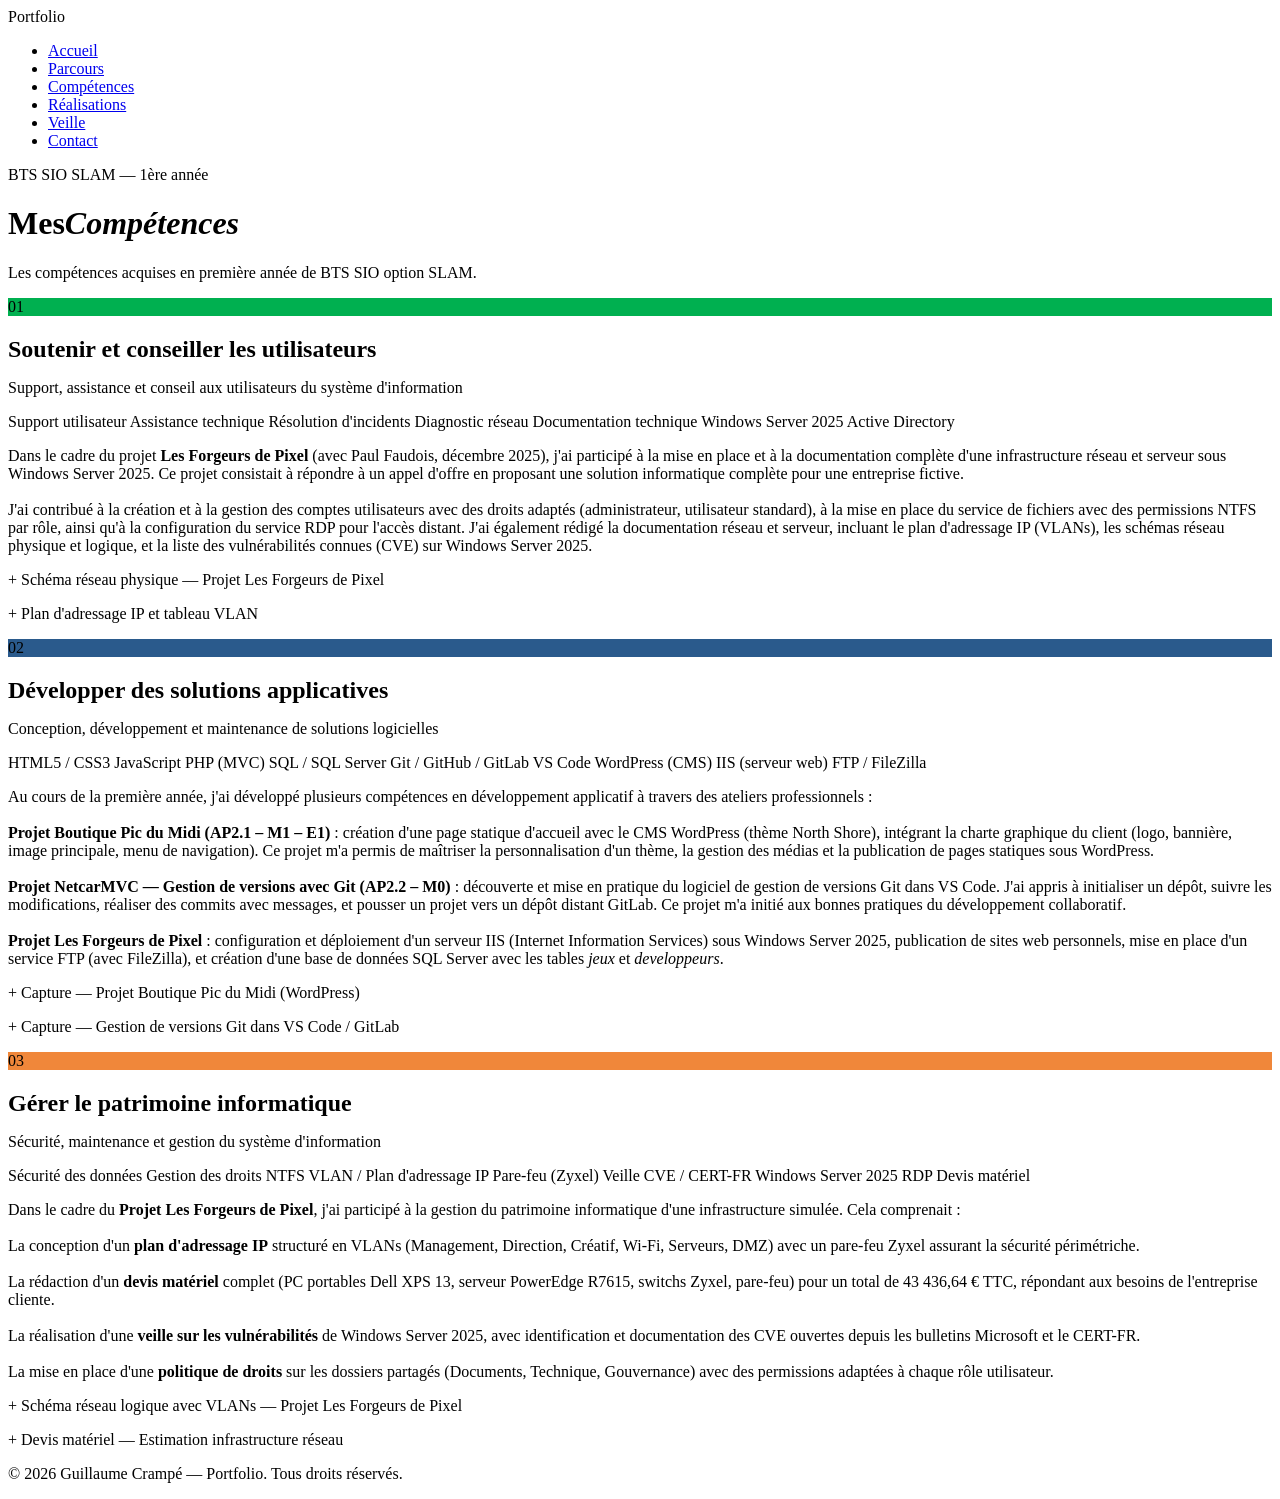
==== pages/competences.html @ c6c4ae94 "Add files via upload" ====
<!DOCTYPE html>
<html lang="fr">
<head>
    <meta charset="UTF-8">
    <meta name="viewport" content="width=device-width, initial-scale=1.0">
    <title>Compétences — Guillaume Crampé</title>
    <link rel="preconnect" href="https://fonts.googleapis.com">
    <link rel="preconnect" href="https://fonts.gstatic.com" crossorigin>
    <link href="https://fonts.googleapis.com/css2?family=Playfair+Display:ital,wght@0,700;1,700&family=Outfit:wght@400;500;600;800&display=swap" rel="stylesheet">
    <link rel="stylesheet" href="../css/style.css">
</head>
<body>

    <nav class="navbar">
        <div class="nav-container">
            <div class="logo"><a href="../index.html" style="color:inherit;text-decoration:none;">Portfolio</a></div>
            <ul class="nav-menu">
                <li><a href="../index.html" class="nav-link">Accueil</a></li>
                <li><a href="parcours.html" class="nav-link">Parcours</a></li>
                <li><a href="competences.html" class="nav-link active">Compétences</a></li>
                <li><a href="realisations.html" class="nav-link">Réalisations</a></li>
                <li><a href="veille.html" class="nav-link">Veille</a></li>
                <li><a href="contact.html" class="nav-link">Contact</a></li>
            </ul>
            <div class="hamburger">
                <span></span><span></span><span></span>
            </div>
        </div>
    </nav>

    <header class="hero">
        <div class="hero-content">
            <div class="hero-badge"><span class="badge-dot"></span>BTS SIO SLAM — 1ère année</div>
            <h1 class="hero-title">Mes<em>Compétences</em></h1>
            <p class="hero-subtitle">Les compétences acquises en première année de BTS SIO option SLAM.</p>
        </div>
    </header>

    <main>

        <!-- BLOC 1 -->
        <section class="page-section">
            <div class="container">
                <div class="bloc-header">
                    <div class="bloc-number" style="background:#00b050;">01</div>
                    <div>
                        <h2 class="section-title" style="margin-bottom:4px;">Soutenir et conseiller les utilisateurs</h2>
                        <p class="bloc-sub">Support, assistance et conseil aux utilisateurs du système d'information</p>
                    </div>
                </div>

                <div class="skills-tags">
                    <span class="skill-tag">Support utilisateur</span>
                    <span class="skill-tag">Assistance technique</span>
                    <span class="skill-tag">Résolution d'incidents</span>
                    <span class="skill-tag">Diagnostic réseau</span>
                    <span class="skill-tag">Documentation technique</span>
                    <span class="skill-tag">Windows Server 2025</span>
                    <span class="skill-tag">Active Directory</span>
                </div>

                <div class="competence-detail">
                    <p>
                        Dans le cadre du projet <strong>Les Forgeurs de Pixel</strong> (avec Paul Faudois, décembre 2025), j'ai participé à la mise en place et à la documentation complète d'une infrastructure réseau et serveur sous Windows Server 2025. Ce projet consistait à répondre à un appel d'offre en proposant une solution informatique complète pour une entreprise fictive.
                        <br><br>
                        J'ai contribué à la création et à la gestion des comptes utilisateurs avec des droits adaptés (administrateur, utilisateur standard), à la mise en place du service de fichiers avec des permissions NTFS par rôle, ainsi qu'à la configuration du service RDP pour l'accès distant. J'ai également rédigé la documentation réseau et serveur, incluant le plan d'adressage IP (VLANs), les schémas réseau physique et logique, et la liste des vulnérabilités connues (CVE) sur Windows Server 2025.
                    </p>
                </div>

                <div class="img-placeholder">
                    <p>+ Schéma réseau physique — Projet Les Forgeurs de Pixel</p>
                </div>
                <div class="img-placeholder">
                    <p>+ Plan d'adressage IP et tableau VLAN</p>
                </div>
            </div>
        </section>

        <!-- BLOC 2 -->
        <section class="page-section bg-light">
            <div class="container">
                <div class="bloc-header">
                    <div class="bloc-number" style="background:#2a5a8c;">02</div>
                    <div>
                        <h2 class="section-title" style="margin-bottom:4px;">Développer des solutions applicatives</h2>
                        <p class="bloc-sub">Conception, développement et maintenance de solutions logicielles</p>
                    </div>
                </div>

                <div class="skills-tags">
                    <span class="skill-tag">HTML5 / CSS3</span>
                    <span class="skill-tag">JavaScript</span>
                    <span class="skill-tag">PHP (MVC)</span>
                    <span class="skill-tag">SQL / SQL Server</span>
                    <span class="skill-tag">Git / GitHub / GitLab</span>
                    <span class="skill-tag">VS Code</span>
                    <span class="skill-tag">WordPress (CMS)</span>
                    <span class="skill-tag">IIS (serveur web)</span>
                    <span class="skill-tag">FTP / FileZilla</span>
                </div>

                <div class="competence-detail">
                    <p>
                        Au cours de la première année, j'ai développé plusieurs compétences en développement applicatif à travers des ateliers professionnels :
                        <br><br>
                        <strong>Projet Boutique Pic du Midi (AP2.1 – M1 – E1)</strong> : création d'une page statique d'accueil avec le CMS WordPress (thème North Shore), intégrant la charte graphique du client (logo, bannière, image principale, menu de navigation). Ce projet m'a permis de maîtriser la personnalisation d'un thème, la gestion des médias et la publication de pages statiques sous WordPress.
                        <br><br>
                        <strong>Projet NetcarMVC — Gestion de versions avec Git (AP2.2 – M0)</strong> : découverte et mise en pratique du logiciel de gestion de versions Git dans VS Code. J'ai appris à initialiser un dépôt, suivre les modifications, réaliser des commits avec messages, et pousser un projet vers un dépôt distant GitLab. Ce projet m'a initié aux bonnes pratiques du développement collaboratif.
                        <br><br>
                        <strong>Projet Les Forgeurs de Pixel</strong> : configuration et déploiement d'un serveur IIS (Internet Information Services) sous Windows Server 2025, publication de sites web personnels, mise en place d'un service FTP (avec FileZilla), et création d'une base de données SQL Server avec les tables <em>jeux</em> et <em>developpeurs</em>.
                    </p>
                </div>

                <div class="img-placeholder">
                    <p>+ Capture — Projet Boutique Pic du Midi (WordPress)</p>
                </div>
                <div class="img-placeholder">
                    <p>+ Capture — Gestion de versions Git dans VS Code / GitLab</p>
                </div>
            </div>
        </section>

        <!-- BLOC 3 -->
        <section class="page-section bg-lighter">
            <div class="container">
                <div class="bloc-header">
                    <div class="bloc-number" style="background:#f0873a;">03</div>
                    <div>
                        <h2 class="section-title" style="margin-bottom:4px;">Gérer le patrimoine informatique</h2>
                        <p class="bloc-sub">Sécurité, maintenance et gestion du système d'information</p>
                    </div>
                </div>

                <div class="skills-tags">
                    <span class="skill-tag">Sécurité des données</span>
                    <span class="skill-tag">Gestion des droits NTFS</span>
                    <span class="skill-tag">VLAN / Plan d'adressage IP</span>
                    <span class="skill-tag">Pare-feu (Zyxel)</span>
                    <span class="skill-tag">Veille CVE / CERT-FR</span>
                    <span class="skill-tag">Windows Server 2025</span>
                    <span class="skill-tag">RDP</span>
                    <span class="skill-tag">Devis matériel</span>
                </div>

                <div class="competence-detail">
                    <p>
                        Dans le cadre du <strong>Projet Les Forgeurs de Pixel</strong>, j'ai participé à la gestion du patrimoine informatique d'une infrastructure simulée. Cela comprenait :
                        <br><br>
                        La conception d'un <strong>plan d'adressage IP</strong> structuré en VLANs (Management, Direction, Créatif, Wi-Fi, Serveurs, DMZ) avec un pare-feu Zyxel assurant la sécurité périmétriche.
                        <br><br>
                        La rédaction d'un <strong>devis matériel</strong> complet (PC portables Dell XPS 13, serveur PowerEdge R7615, switchs Zyxel, pare-feu) pour un total de 43 436,64 € TTC, répondant aux besoins de l'entreprise cliente.
                        <br><br>
                        La réalisation d'une <strong>veille sur les vulnérabilités</strong> de Windows Server 2025, avec identification et documentation des CVE ouvertes depuis les bulletins Microsoft et le CERT-FR.
                        <br><br>
                        La mise en place d'une <strong>politique de droits</strong> sur les dossiers partagés (Documents, Technique, Gouvernance) avec des permissions adaptées à chaque rôle utilisateur.
                    </p>
                </div>

                <div class="img-placeholder">
                    <p>+ Schéma réseau logique avec VLANs — Projet Les Forgeurs de Pixel</p>
                </div>
                <div class="img-placeholder">
                    <p>+ Devis matériel — Estimation infrastructure réseau</p>
                </div>
            </div>
        </section>

    </main>

    <footer>
        <div class="container">
            <p>&copy; 2026 Guillaume Crampé — Portfolio. Tous droits réservés.</p>
        </div>
    </footer>

    <script src="../js/main.js"></script>
</body>
</html>
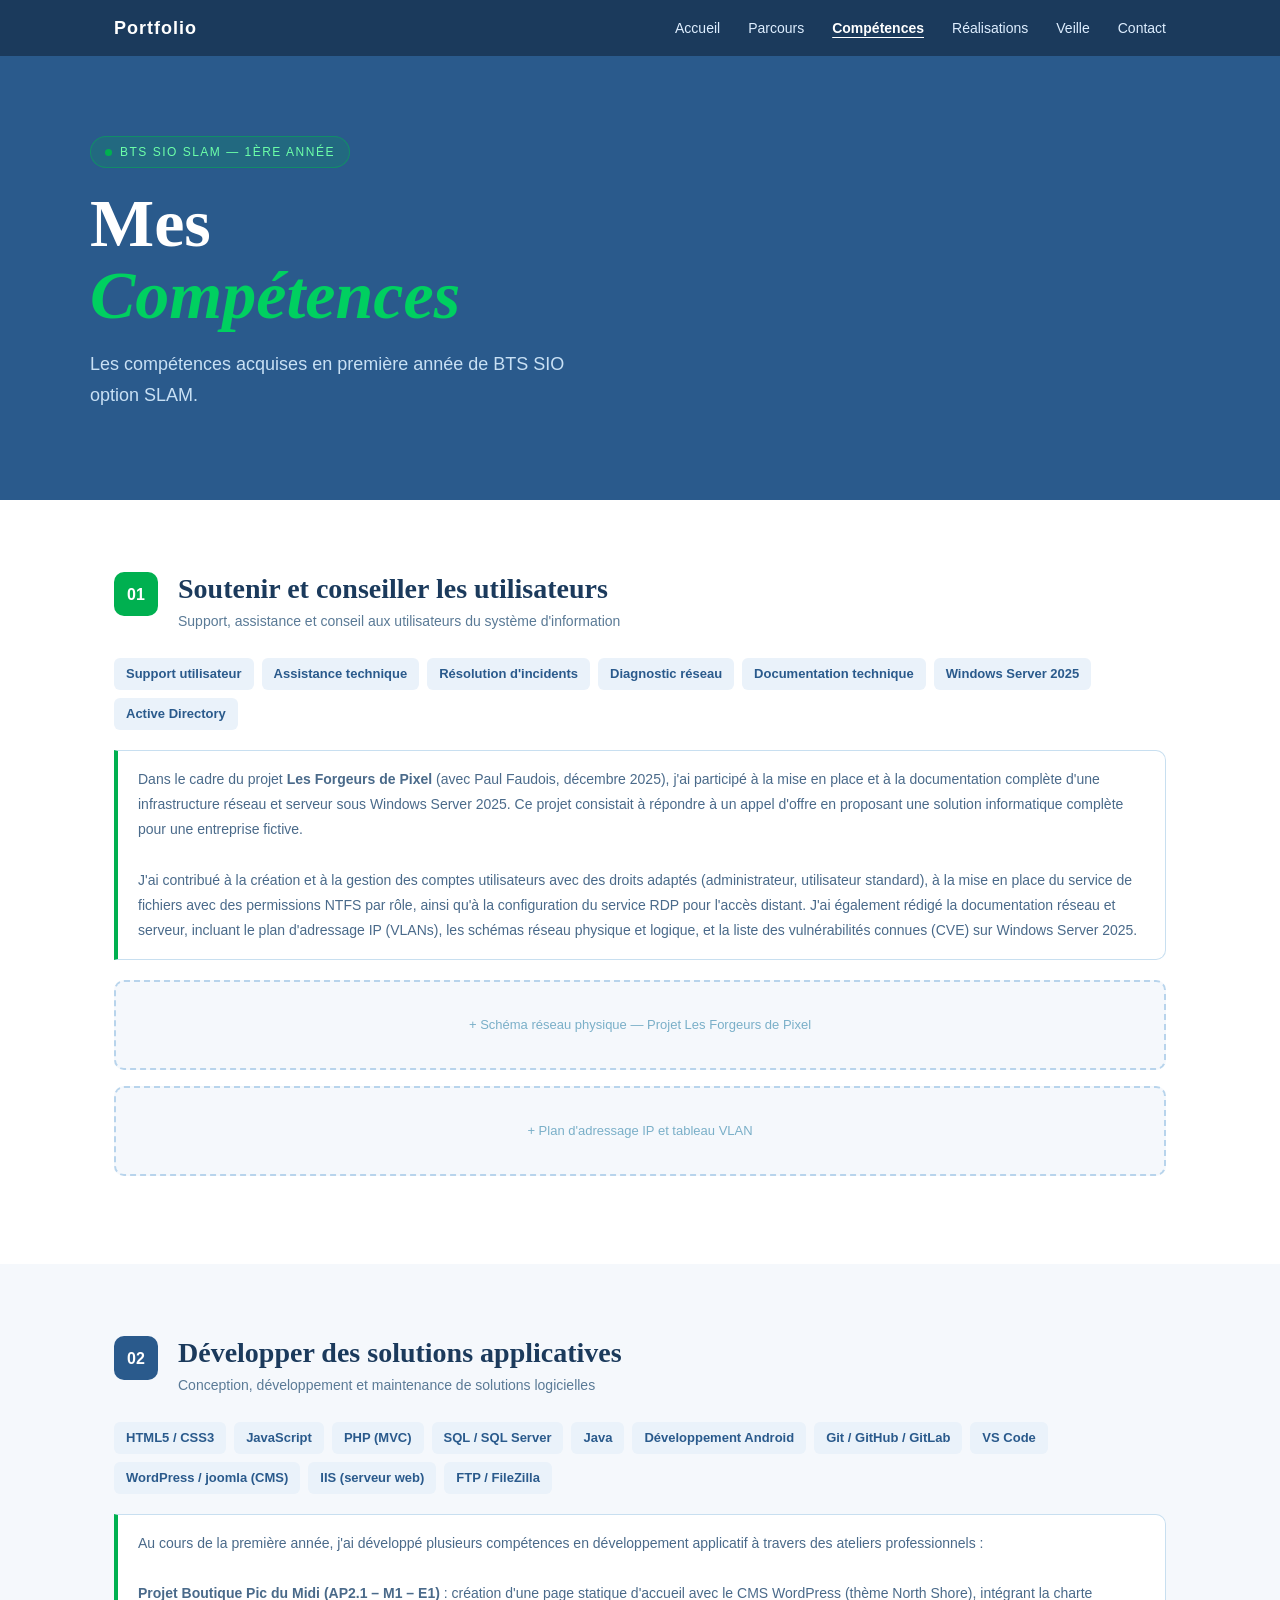
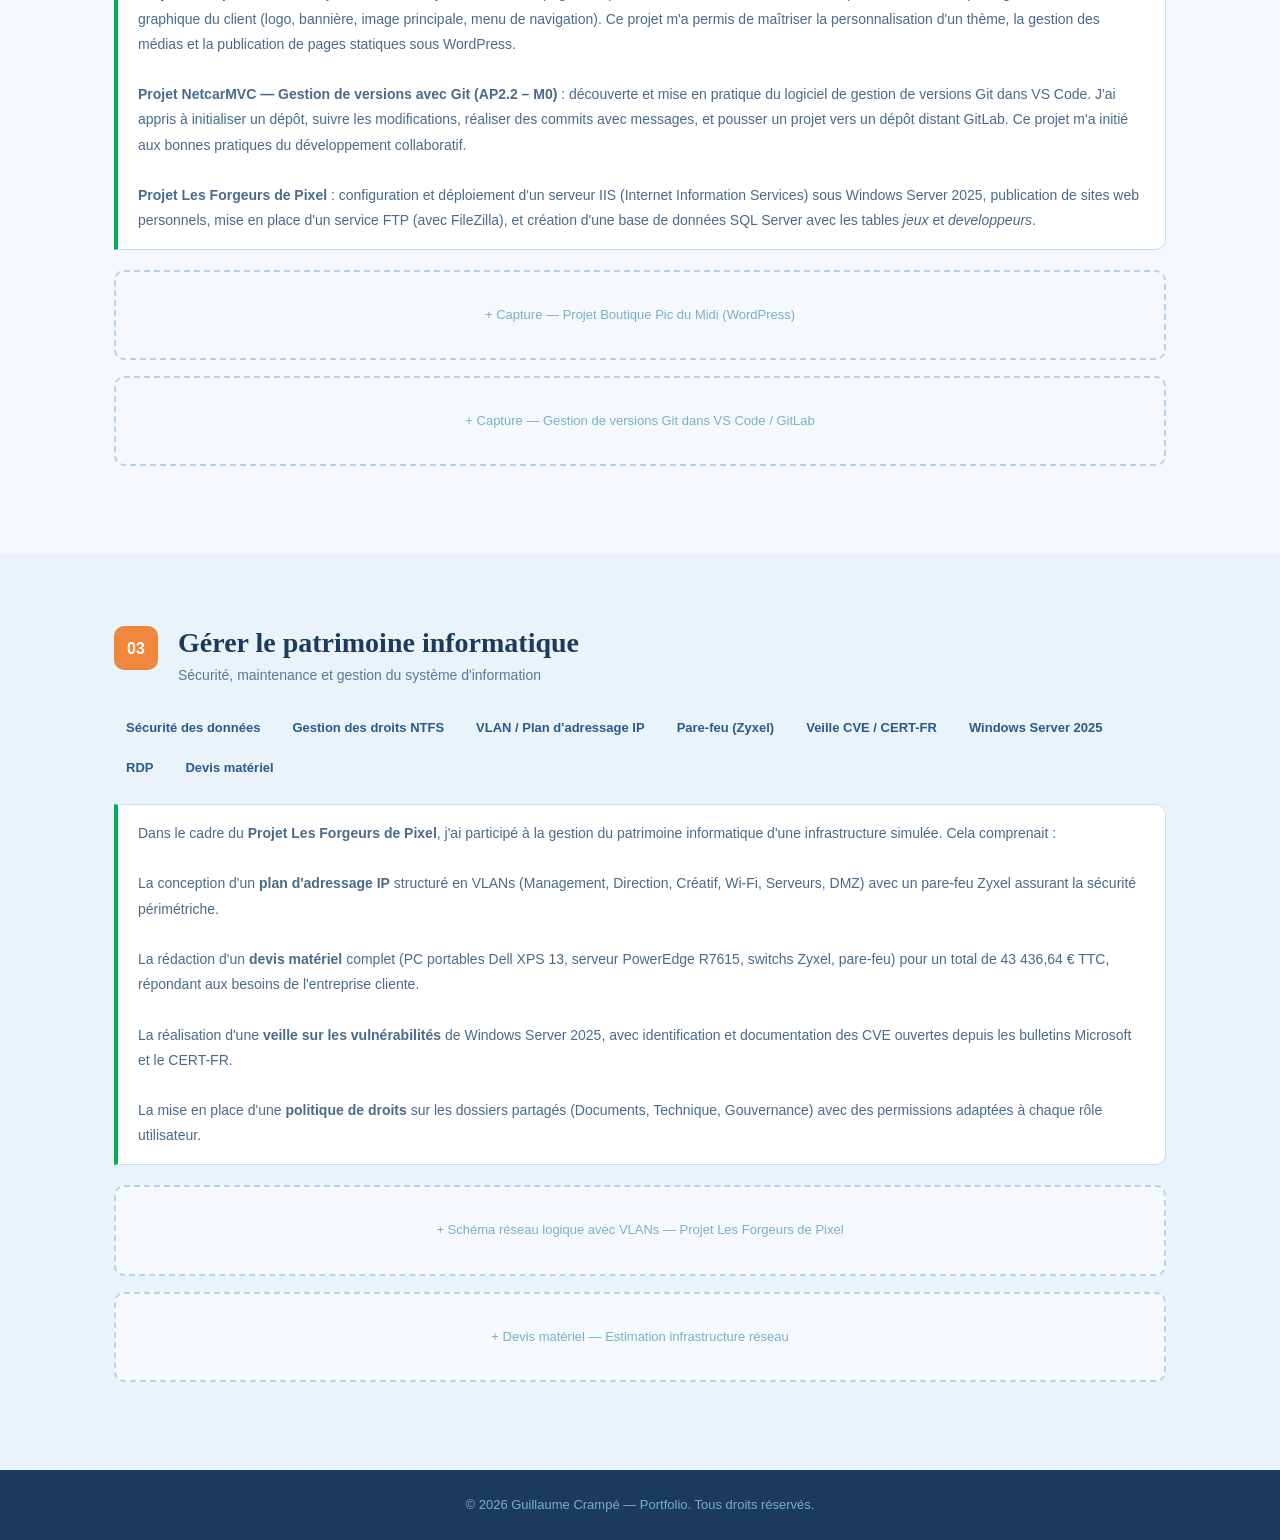
==== commit 09a624b3: "Ajout du stage 1 + fonctionnalités" ====
--- a/pages/competences.html
+++ b/pages/competences.html
@@ -92,9 +92,11 @@
                     <span class="skill-tag">JavaScript</span>
                     <span class="skill-tag">PHP (MVC)</span>
                     <span class="skill-tag">SQL / SQL Server</span>
+                    <span class="skill-tag">Java</span>
+                    <span class="skill-tag">Développement Android</span>
                     <span class="skill-tag">Git / GitHub / GitLab</span>
                     <span class="skill-tag">VS Code</span>
-                    <span class="skill-tag">WordPress (CMS)</span>
+                    <span class="skill-tag">WordPress / joomla (CMS)</span>
                     <span class="skill-tag">IIS (serveur web)</span>
                     <span class="skill-tag">FTP / FileZilla</span>
                 </div>
--- a/css/style.css
+++ b/css/style.css
@@ -0,0 +1,473 @@
+/* =============================================
+   PORTFOLIO — Guillaume Crampé
+   Palette : Bleu océan #2a5a8c + Vert émeraude #00b050
+   ============================================= */
+
+/* --- RESET & BASE --- */
+* { margin: 0; padding: 0; box-sizing: border-box; }
+
+body {
+    font-family: 'Outfit', sans-serif;
+    font-size: 16px;
+    font-weight: 400;
+    line-height: 1.7;
+    color: #1b3a5c;
+    background: #ffffff;
+}
+
+h1, h2, h3, h4 { font-family: 'Playfair Display', serif; font-weight: 700; line-height: 1.2; }
+a { text-decoration: none; color: inherit; }
+img { max-width: 100%; display: block; }
+
+.container { max-width: 1100px; margin: 0 auto; padding: 0 24px; }
+
+/* --- NAVBAR --- */
+.navbar {
+    background: #1b3a5c;
+    position: sticky;
+    top: 0;
+    z-index: 100;
+    height: 56px;
+    display: flex;
+    align-items: center;
+}
+
+.nav-container {
+    max-width: 1100px;
+    margin: 0 auto;
+    padding: 0 24px;
+    width: 100%;
+    display: flex;
+    align-items: center;
+    justify-content: space-between;
+    position: relative;
+}
+
+.logo { color: #ffffff; font-family: 'Outfit', sans-serif; font-weight: 600; font-size: 18px; letter-spacing: 1px; }
+
+.nav-menu { list-style: none; display: flex; gap: 28px; align-items: center; }
+
+.nav-link { color: #deeeff; font-size: 14px; font-weight: 500; transition: color 0.2s; }
+.nav-link:hover { color: #ffffff; }
+.nav-link.active { color: #ffffff; font-weight: 700; text-decoration: underline; text-underline-offset: 4px; }
+
+.hamburger { display: none; flex-direction: column; gap: 5px; cursor: pointer; }
+.hamburger span { display: block; width: 24px; height: 2px; background: #deeeff; border-radius: 2px; transition: all 0.3s; }
+
+/* --- HERO --- */
+.hero { background: #2a5a8c; padding: 80px 24px 90px; }
+
+.hero-content { max-width: 1100px; margin: 0 auto; }
+
+.hero-badge {
+    display: inline-flex; align-items: center; gap: 8px;
+    background: rgba(0,176,80,0.18); border: 1px solid rgba(0,176,80,0.5);
+    border-radius: 20px; padding: 5px 14px; font-size: 12px; color: #6dffa8;
+    letter-spacing: 1.5px; text-transform: uppercase; margin-bottom: 20px;
+    font-family: 'Outfit', sans-serif; font-weight: 500;
+}
+
+.badge-dot { width: 7px; height: 7px; border-radius: 50%; background: #00b050; flex-shrink: 0; }
+
+.hero-title { font-family: 'Playfair Display', serif; font-size: clamp(42px, 6vw, 68px); font-weight: 700; color: #ffffff; line-height: 1.05; }
+.hero-title em { display: block; font-style: italic; color: #00d060; }
+.hero-subtitle { font-size: 18px; color: #c8e0f4; margin-top: 18px; max-width: 520px; line-height: 1.7; }
+
+/* --- SECTIONS --- */
+.page-section { padding: 72px 0; background: #ffffff; }
+.page-section.bg-light { background: #f5f8fc; }
+.page-section.bg-lighter { background: #eaf2fa; }
+
+.section-title { font-size: 28px; color: #1b3a5c; margin-bottom: 32px; font-family: 'Playfair Display', serif; font-weight: 700; }
+
+/* --- HOMEPAGE SECTIONS --- */
+.about { padding: 72px 0; background: #ffffff; }
+.about h2 { font-size: 32px; color: #1b3a5c; margin-bottom: 32px; }
+
+.about-content { display: flex; gap: 48px; align-items: center; }
+.about-text { flex: 1; }
+.about-text p { color: #4a6a8a; margin-bottom: 16px; font-size: 16px; line-height: 1.8; }
+
+.about-image { flex-shrink: 0; width: 200px; height: 200px; border-radius: 50%; overflow: hidden; border: 4px solid #c8dff0; }
+.about-image img { width: 100%; height: 100%; object-fit: cover; }
+
+.competences { padding: 72px 0; background: #c8dff0; }
+.competences h2 { font-size: 32px; color: #1b3a5c; margin-bottom: 32px; }
+
+.competences-grid { display: grid; grid-template-columns: repeat(auto-fit, minmax(220px, 1fr)); gap: 16px; }
+
+.competence-card { background: #ffffff; border: 1px solid #a0c4e0; border-radius: 12px; padding: 20px 18px; transition: transform 0.2s, box-shadow 0.2s; }
+.competence-card:hover { transform: translateY(-4px); box-shadow: 0 8px 24px rgba(27,58,92,0.12); }
+
+.card-bar { height: 4px; border-radius: 2px; width: 32px; margin-bottom: 14px; }
+.bar-green { background: #00b050; }
+.bar-blue { background: #2a5a8c; }
+.bar-orange { background: #f0873a; }
+
+.competence-card h3 { font-size: 15px; color: #1b3a5c; margin-bottom: 8px; font-family: 'Outfit', sans-serif; font-weight: 600; }
+.competence-card p { font-size: 13px; color: #5a7a96; line-height: 1.6; }
+
+.formation { padding: 72px 0; background: #eaf2fa; }
+.formation h2 { font-size: 32px; color: #1b3a5c; margin-bottom: 32px; }
+
+/* --- TIMELINE --- */
+.timeline { display: flex; flex-direction: column; max-width: 640px; }
+.timeline-item { display: flex; gap: 18px; padding-bottom: 20px; }
+.timeline-left { display: flex; flex-direction: column; align-items: center; min-width: 20px; }
+.timeline-dot { width: 13px; height: 13px; border-radius: 50%; flex-shrink: 0; margin-top: 4px; border: 2px solid #ffffff; }
+.dot-green { background: #00b050; }
+.dot-blue { background: #2a5a8c; }
+.timeline-bar { width: 2px; flex: 1; background: #b8d4ec; margin-top: 6px; }
+.timeline-right { flex: 1; }
+.timeline-year { font-size: 12px; font-weight: 600; font-family: 'Outfit', sans-serif; margin-bottom: 6px; letter-spacing: 0.5px; }
+.year-green { color: #00b050; }
+.year-blue { color: #2a5a8c; }
+.timeline-box { background: #ffffff; border: 1px solid #c8dff0; border-radius: 10px; padding: 14px 18px; }
+.timeline-box h4 { font-size: 15px; color: #1b3a5c; margin-bottom: 4px; font-family: 'Outfit', sans-serif; font-weight: 600; }
+.timeline-box p { font-size: 13px; color: #6a8aaa; }
+
+/* Tags dans timeline */
+.tag { display: inline-block; font-size: 11px; border-radius: 4px; padding: 2px 8px; margin-top: 6px; font-weight: 600; font-family: 'Outfit', sans-serif; }
+.tag-green { background: rgba(0,176,80,0.12); color: #007a38; }
+.tag-blue { background: rgba(42,90,140,0.12); color: #1b3a5c; }
+
+/* Centres d'intérêt */
+.tags-grid { display: flex; flex-wrap: wrap; gap: 10px; }
+.interest-tag { background: #ffffff; border: 1px solid #c8dff0; border-radius: 8px; padding: 8px 16px; font-size: 14px; color: #1b3a5c; font-weight: 500; }
+
+/* --- COMPÉTENCES PAGE --- */
+.bloc-header { display: flex; gap: 20px; align-items: flex-start; margin-bottom: 24px; }
+.bloc-number { width: 44px; height: 44px; border-radius: 10px; color: #fff; font-size: 16px; font-weight: 800; display: flex; align-items: center; justify-content: center; flex-shrink: 0; font-family: 'Outfit', sans-serif; }
+.bloc-sub { font-size: 14px; color: #5a7a96; margin-top: 2px; }
+
+.skills-tags { display: flex; flex-wrap: wrap; gap: 8px; margin-bottom: 20px; }
+.skill-tag { background: #eaf2fa; color: #2a5a8c; font-size: 13px; border-radius: 6px; padding: 5px 12px; font-weight: 600; }
+
+.competence-detail { background: #fff; border: 1px solid #c8dff0; border-left: 4px solid #00b050; border-radius: 0 10px 10px 0; padding: 16px 20px; margin-bottom: 20px; }
+.competence-detail p { font-size: 14px; color: #4a6a8a; line-height: 1.8; }
+
+.img-placeholder { background: #f5f8fc; border: 2px dashed #b8d4ec; border-radius: 10px; padding: 32px 20px; text-align: center; margin-bottom: 16px; }
+.img-placeholder p { font-size: 13px; color: #7aafc8; font-weight: 500; }
+
+/* --- RÉALISATIONS PAGE --- */
+.projets-grid { display: grid; grid-template-columns: repeat(auto-fit, minmax(300px, 1fr)); gap: 24px; }
+
+.projet-card { background: #fff; border: 1px solid #c8dff0; border-radius: 12px; overflow: hidden; transition: transform 0.2s, box-shadow 0.2s; }
+.projet-card:hover { transform: translateY(-4px); box-shadow: 0 8px 24px rgba(27,58,92,0.12); }
+
+.projet-img { background: #c8dff0; height: 200px; display: flex; align-items: center; justify-content: center; border-bottom: 1px solid #b0cce0; overflow: hidden; }
+.projet-img img { width: 100%; height: 100%; object-fit: cover; }
+.projet-img span { font-size: 13px; color: #4a7aaa; font-weight: 500; }
+
+.projet-body { padding: 20px; }
+.projet-body h3 { font-size: 17px; color: #1b3a5c; margin-bottom: 8px; font-family: 'Outfit', sans-serif; font-weight: 700; }
+.projet-body p { font-size: 13px; color: #5a7a96; line-height: 1.6; margin-bottom: 12px; }
+
+.projet-tags { display: flex; gap: 6px; flex-wrap: wrap; margin-bottom: 16px; }
+.ptag { background: rgba(0,176,80,0.12); color: #007a38; font-size: 11px; border-radius: 4px; padding: 3px 8px; font-weight: 600; }
+
+.btn-projet { display: inline-block; background: #1b3a5c; color: #fff; border-radius: 7px; padding: 8px 18px; font-size: 13px; font-weight: 700; font-family: 'Outfit', sans-serif; transition: background 0.2s; }
+.btn-projet:hover { background: #2a5a8c; }
+
+/* --- VEILLE PAGE --- */
+.article-card { background: #fff; border: 1px solid #c8dff0; border-radius: 12px; padding: 20px 24px; margin-bottom: 16px; display: flex; gap: 24px; transition: box-shadow 0.2s; }
+.article-card:hover { box-shadow: 0 4px 16px rgba(27,58,92,0.1); }
+
+.article-meta { display: flex; flex-direction: column; gap: 6px; min-width: 110px; }
+.article-date { font-size: 12px; color: #00b050; font-weight: 700; font-family: 'Outfit', sans-serif; }
+.article-tag-label { display: inline-block; background: #eaf2fa; color: #2a5a8c; font-size: 11px; border-radius: 4px; padding: 3px 8px; font-weight: 600; }
+
+.article-body h3 { font-size: 16px; color: #1b3a5c; margin-bottom: 8px; font-family: 'Outfit', sans-serif; font-weight: 700; }
+.article-body p { font-size: 13px; color: #5a7a96; line-height: 1.6; margin-bottom: 10px; }
+.article-link { font-size: 13px; color: #00b050; font-weight: 600; transition: color 0.2s; }
+.article-link:hover { color: #007a38; }
+
+/* --- CONTACT PAGE --- */
+.contact-layout { display: grid; grid-template-columns: 1fr 380px; gap: 48px; align-items: start; }
+
+.contact-form-wrap h2 { margin-bottom: 28px; }
+
+.contact-form { display: flex; flex-direction: column; gap: 20px; }
+
+.form-group { display: flex; flex-direction: column; gap: 6px; }
+.form-group label { font-size: 14px; font-weight: 600; color: #1b3a5c; }
+.form-group input, .form-group textarea {
+    padding: 12px 16px; border: 1.5px solid #c8dff0; border-radius: 8px;
+    font-family: 'Outfit', sans-serif; font-size: 15px; color: #1b3a5c;
+    background: #f5f8fc; transition: border-color 0.2s; outline: none;
+}
+.form-group input:focus, .form-group textarea:focus { border-color: #00b050; background: #ffffff; }
+
+.contact-infos { background: #f5f8fc; border: 1px solid #c8dff0; border-radius: 12px; padding: 28px 24px; }
+.contact-infos h2 { font-size: 22px; margin-bottom: 20px; }
+
+.btn-email {
+    display: block; background: #1b3a5c; color: #ffffff; border-radius: 10px;
+    padding: 14px 20px; font-size: 14px; font-weight: 700; font-family: 'Outfit', sans-serif;
+    text-align: center; margin-bottom: 24px; transition: background 0.2s; word-break: break-all;
+}
+.btn-email:hover { background: #2a5a8c; }
+
+.info-list { display: flex; flex-direction: column; gap: 16px; }
+.info-item { display: flex; gap: 14px; align-items: flex-start; }
+.info-dot { width: 8px; height: 8px; border-radius: 50%; background: #00b050; flex-shrink: 0; margin-top: 6px; }
+.info-label { font-size: 11px; color: #7aafc8; font-weight: 600; text-transform: uppercase; letter-spacing: 0.5px; margin-bottom: 2px; }
+.info-value { font-size: 14px; color: #1b3a5c; font-weight: 500; }
+
+/* --- CONTACT HOMEPAGE --- */
+.contact { padding: 72px 0; background: #ffffff; }
+.contact h2 { font-size: 32px; color: #1b3a5c; margin-bottom: 32px; }
+
+/* --- BOUTONS --- */
+.btn { font-family: 'Outfit', sans-serif; font-size: 15px; font-weight: 700; border-radius: 10px; padding: 13px 32px; cursor: pointer; border: none; transition: opacity 0.2s, transform 0.1s; align-self: flex-start; }
+.btn:hover { opacity: 0.9; }
+.btn:active { transform: scale(0.98); }
+.btn-primary { background: #00b050; color: #ffffff; }
+
+/* --- FOOTER --- */
+footer { background: #1b3a5c; padding: 24px; text-align: center; }
+footer p { color: #7aafc8; font-size: 13px; }
+
+/* --- RESPONSIVE --- */
+@media (max-width: 900px) {
+    .contact-layout { grid-template-columns: 1fr; }
+}
+
+@media (max-width: 768px) {
+    .nav-menu {
+        display: none; flex-direction: column;
+        position: absolute; top: 56px; left: 0; right: 0;
+        background: #1b3a5c; padding: 20px 24px; gap: 18px;
+    }
+    .nav-menu.active { display: flex; }
+    .hamburger { display: flex; }
+
+    .hero { padding: 56px 20px 64px; }
+    .hero-title { font-size: 38px; }
+
+    .about-content { flex-direction: column-reverse; }
+    .about-image { width: 140px; height: 140px; }
+
+    .competences-grid { grid-template-columns: 1fr 1fr; }
+
+    .article-card { flex-direction: column; gap: 10px; }
+    .article-meta { flex-direction: row; align-items: center; }
+
+    .bloc-header { flex-direction: column; gap: 12px; }
+}
+
+@media (max-width: 480px) {
+    .competences-grid { grid-template-columns: 1fr; }
+    .projets-grid { grid-template-columns: 1fr; }
+}
+
+/* Menu déroulant des stages */
+.nav-item-dropdown {
+    position: relative;
+}
+
+.nav-dropdown-toggle {
+    display: flex;
+    align-items: center;
+    gap: 6px;
+}
+
+.dropdown-arrow {
+    font-size: 0.8em;
+    transition: transform 0.3s ease;
+}
+
+.nav-submenu {
+    display: none;
+    position: absolute;
+    top: 100%;
+    left: 0;
+    min-width: 200px;
+    padding: 8px 0;
+    margin: 0;
+    list-style: none;
+    background: #ffffff;
+    border-radius: 8px;
+    box-shadow: 0 4px 12px rgba(0, 0, 0, 0.15);
+    z-index: 1000;
+}
+
+.nav-submenu li a {
+    display: block;
+    padding: 10px 16px;
+    color: #333333;
+    text-decoration: none;
+    white-space: nowrap;
+    transition: background 0.2s ease;
+}
+
+.nav-submenu li a:hover {
+    background: #f0f5f5;
+}
+
+/* Affichage au survol */
+.nav-item-dropdown:hover .nav-submenu,
+.nav-item-dropdown:focus-within .nav-submenu {
+    display: block;
+}
+
+.nav-item-dropdown:hover .dropdown-arrow {
+    transform: rotate(180deg);
+}
+
+/* Affichage sur écran tactile */
+@media (max-width: 768px) {
+    .nav-submenu {
+        position: static;
+        min-width: 100%;
+        box-shadow: none;
+        border-radius: 0;
+        padding-left: 15px;
+    }
+
+    .nav-item-dropdown:focus-within .nav-submenu {
+        display: block;
+    }
+}
+/* =========================
+   Pages des stages
+========================= */
+
+.stage-page {
+    max-width: 1100px;
+    margin: 0 auto;
+    padding: 40px 20px 60px;
+}
+
+.stage-hero {
+    padding: 45px 35px;
+    margin-bottom: 35px;
+    border-radius: 16px;
+    background: linear-gradient(135deg, #e8f4f5, #eaf1ff);
+}
+
+.stage-label {
+    color: #168b83;
+    font-weight: 700;
+    text-transform: uppercase;
+    letter-spacing: 1px;
+    font-size: 0.85rem;
+}
+
+.stage-hero h1 {
+    margin: 15px 0;
+    color: #173b5e;
+    font-size: 2.4rem;
+}
+
+.stage-subtitle {
+    font-size: 1.1rem;
+    color: #526575;
+    line-height: 1.7;
+}
+
+.stage-infos {
+    display: grid;
+    grid-template-columns: repeat(2, minmax(0, 1fr));
+    gap: 12px;
+    margin-top: 30px;
+}
+
+.stage-infos p {
+    margin: 0;
+    padding: 14px;
+    background: rgba(255, 255, 255, 0.8);
+    border-radius: 8px;
+    color: #34495e;
+}
+
+.stage-section {
+    margin: 35px 0;
+}
+
+.stage-section h2 {
+    margin-bottom: 20px;
+    padding-bottom: 10px;
+    color: #173b5e;
+    border-bottom: 2px solid #32a89d;
+}
+
+.stage-section p {
+    line-height: 1.8;
+    color: #4d5d6c;
+}
+
+.stage-card {
+    margin: 15px 0;
+    padding: 22px;
+    border-radius: 12px;
+    background: #ffffff;
+    border: 1px solid #e1e8ed;
+    box-shadow: 0 4px 12px rgba(20, 50, 70, 0.05);
+}
+
+.stage-card h3 {
+    margin-top: 0;
+    color: #208c87;
+}
+
+.stage-card p {
+    margin-bottom: 0;
+}
+
+.stage-tags {
+    display: flex;
+    flex-wrap: wrap;
+    gap: 10px;
+}
+
+.stage-tags span {
+    display: inline-block;
+    padding: 9px 14px;
+    border-radius: 20px;
+    background: #e5f4f2;
+    color: #176d68;
+    font-size: 0.9rem;
+    font-weight: 600;
+}
+
+.stage-back {
+    margin-top: 40px;
+}
+
+.stage-back a {
+    display: inline-block;
+    padding: 12px 20px;
+    border-radius: 8px;
+    background: #173b5e;
+    color: #ffffff;
+    text-decoration: none;
+    transition: background 0.2s ease;
+}
+
+.stage-back a:hover {
+    background: #208c87;
+}
+
+/* Adaptation aux mobiles */
+@media (max-width: 600px) {
+    .stage-page {
+        padding: 25px 15px 40px;
+    }
+
+    .stage-hero {
+        padding: 28px 20px;
+    }
+
+    .stage-hero h1 {
+        font-size: 1.8rem;
+    }
+
+    .stage-infos {
+        grid-template-columns: 1fr;
+    }
+
+    .stage-card {
+        padding: 18px;
+    }
+}
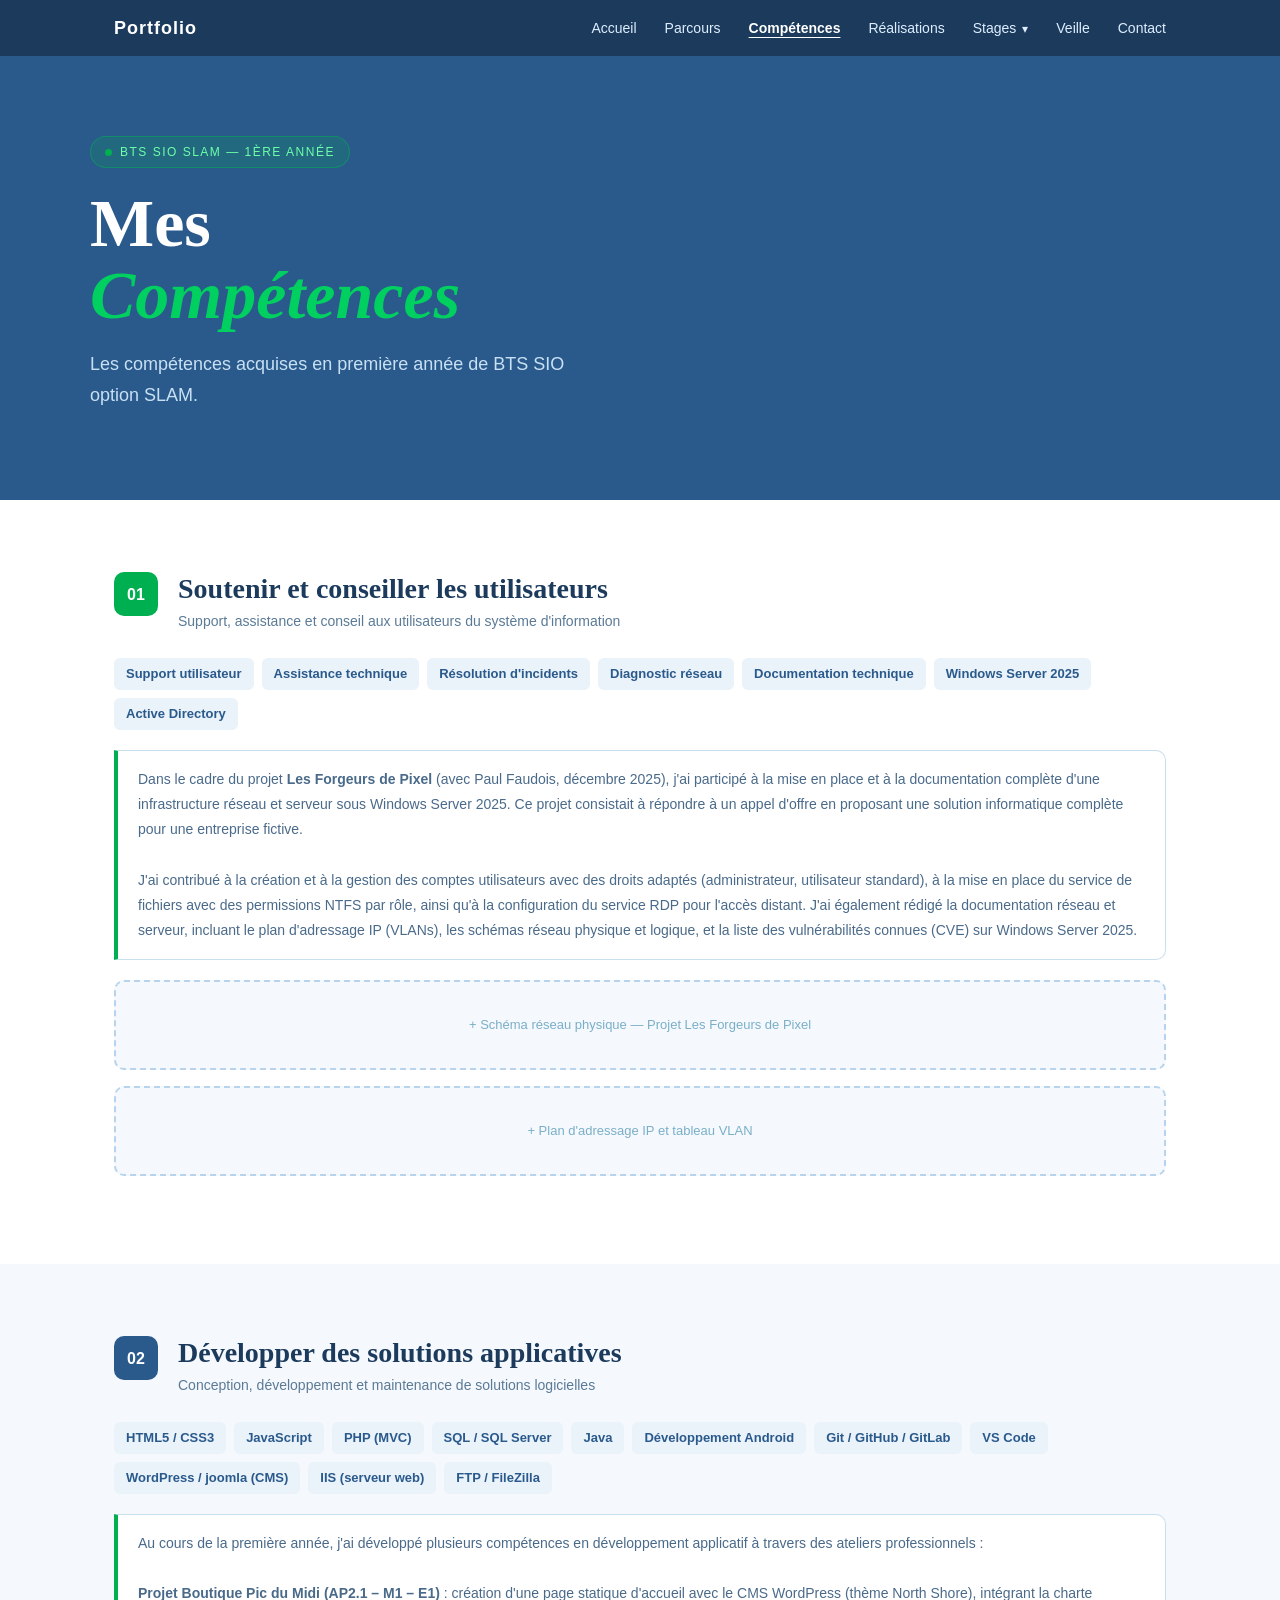
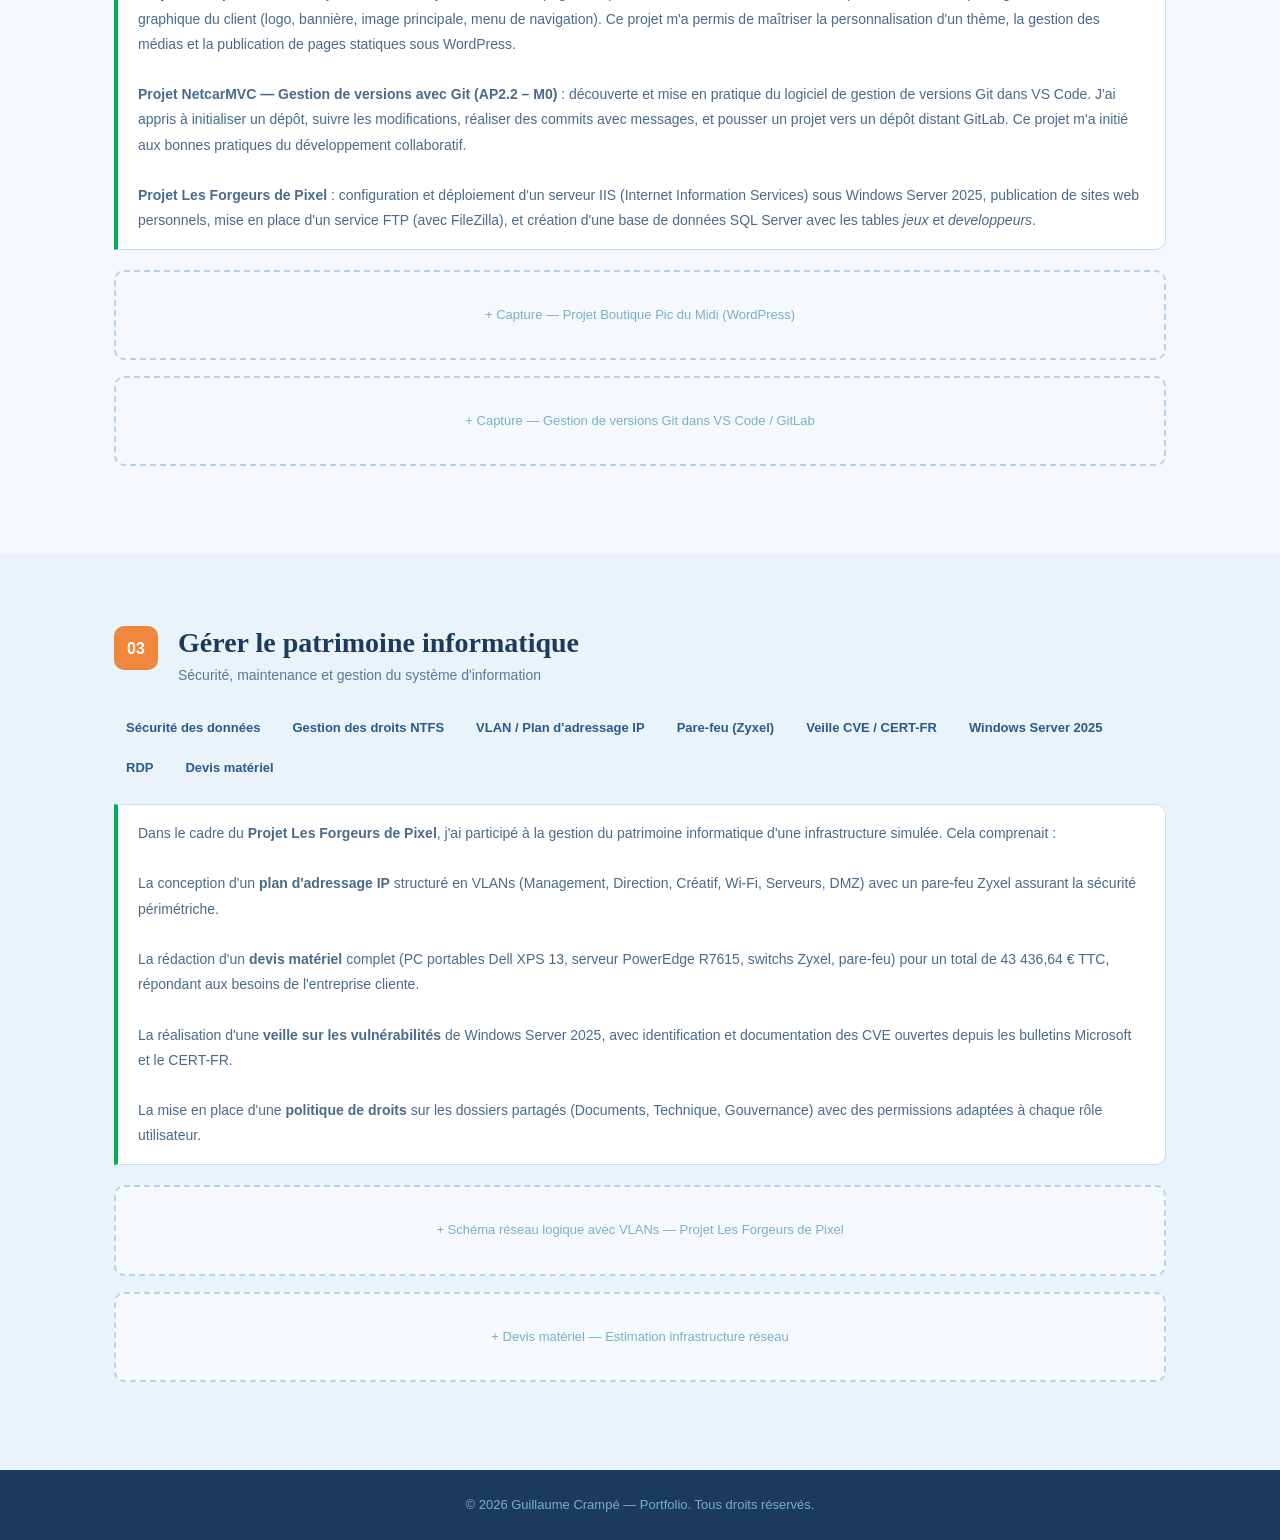
==== commit e81640e2: "ajoute du stage 1 v2" ====
--- a/pages/competences.html
+++ b/pages/competences.html
@@ -19,6 +19,12 @@
                 <li><a href="parcours.html" class="nav-link">Parcours</a></li>
                 <li><a href="competences.html" class="nav-link active">Compétences</a></li>
                 <li><a href="realisations.html" class="nav-link">Réalisations</a></li>
+                <li class="nav-item-dropdown"><a href="pages/stages/stage1.html" class="nav-link nav-dropdown-toggle">Stages <span class="dropdown-arrow">▾</span></a>
+                    <ul class="nav-submenu">
+                        <li><a href="pages/stages/stage1.html" class="nav-link">Stage de 1ère année</a></li>
+                        <li><a href="pages/stages/stage2.html" class="nav-link">Stage de 2ème année</a></li>
+                    </ul>
+                </li>
                 <li><a href="veille.html" class="nav-link">Veille</a></li>
                 <li><a href="contact.html" class="nav-link">Contact</a></li>
             </ul>
--- a/css/style.css
+++ b/css/style.css
@@ -333,86 +333,103 @@
    Pages des stages
 ========================= */
 
-.stage-page {
-    max-width: 1100px;
-    margin: 0 auto;
-    padding: 40px 20px 60px;
-}
-
-.stage-hero {
-    padding: 45px 35px;
-    margin-bottom: 35px;
-    border-radius: 16px;
-    background: linear-gradient(135deg, #e8f4f5, #eaf1ff);
+/* =========================
+   Pages des stages
+   Style assorti au portfolio
+========================= */
+
+.stage-banner {
+    background: #2a5a8c;
+    padding: 55px 0 60px;
+}
+
+.stage-banner h1 {
+    color: #ffffff;
+    font-size: clamp(32px, 5vw, 48px);
+    margin: 18px 0 12px;
+}
+
+.stage-banner h1 em {
+    color: #00d060;
+    font-style: italic;
+}
+
+.stage-banner > .container > p:last-child {
+    color: #c8e0f4;
+    font-size: 17px;
+    max-width: 650px;
+}
+
+.stage-summary {
+    display: grid;
+    grid-template-columns: repeat(4, minmax(0, 1fr));
+    gap: 16px;
+    margin-bottom: 55px;
+}
+
+.stage-summary > div {
+    min-width: 0;
+    padding: 20px;
+    background: #f5f8fc;
+    border: 1px solid #c8dff0;
+    border-radius: 10px;
 }
 
 .stage-label {
-    color: #168b83;
-    font-weight: 700;
+    display: block;
+    margin-bottom: 7px;
+    color: #2a5a8c;
+    font-size: 12px;
+    font-weight: 600;
     text-transform: uppercase;
-    letter-spacing: 1px;
-    font-size: 0.85rem;
-}
-
-.stage-hero h1 {
-    margin: 15px 0;
-    color: #173b5e;
-    font-size: 2.4rem;
-}
-
-.stage-subtitle {
-    font-size: 1.1rem;
-    color: #526575;
-    line-height: 1.7;
-}
-
-.stage-infos {
+    letter-spacing: 0.5px;
+}
+
+.stage-summary strong {
+    display: block;
+    color: #1b3a5c;
+    font-size: 15px;
+    overflow-wrap: anywhere;
+}
+
+.stage-section {
+    margin: 0 0 52px;
+}
+
+.stage-section > p,
+.stage-review p {
+    max-width: 850px;
+    color: #4a6a8a;
+    line-height: 1.8;
+    margin-bottom: 14px;
+}
+
+.stage-grid {
     display: grid;
     grid-template-columns: repeat(2, minmax(0, 1fr));
-    gap: 12px;
-    margin-top: 30px;
-}
-
-.stage-infos p {
-    margin: 0;
-    padding: 14px;
-    background: rgba(255, 255, 255, 0.8);
-    border-radius: 8px;
-    color: #34495e;
-}
-
-.stage-section {
-    margin: 35px 0;
-}
-
-.stage-section h2 {
-    margin-bottom: 20px;
-    padding-bottom: 10px;
-    color: #173b5e;
-    border-bottom: 2px solid #32a89d;
-}
-
-.stage-section p {
+    gap: 20px;
+}
+
+.stage-card {
+    min-width: 0;
+    padding: 24px;
+    background: #ffffff;
+    border: 1px solid #c8dff0;
+    border-radius: 12px;
+}
+
+.stage-card h3 {
+    margin-bottom: 10px;
+    color: #1b3a5c;
+    font-family: 'Outfit', sans-serif;
+    font-size: 17px;
+    font-weight: 700;
+}
+
+.stage-card p {
+    color: #5a7a96;
+    font-size: 14px;
     line-height: 1.8;
-    color: #4d5d6c;
-}
-
-.stage-card {
-    margin: 15px 0;
-    padding: 22px;
-    border-radius: 12px;
-    background: #ffffff;
-    border: 1px solid #e1e8ed;
-    box-shadow: 0 4px 12px rgba(20, 50, 70, 0.05);
-}
-
-.stage-card h3 {
-    margin-top: 0;
-    color: #208c87;
-}
-
-.stage-card p {
-    margin-bottom: 0;
 }
 
 .stage-tags {
@@ -423,51 +440,138 @@
 
 .stage-tags span {
     display: inline-block;
-    padding: 9px 14px;
-    border-radius: 20px;
-    background: #e5f4f2;
-    color: #176d68;
-    font-size: 0.9rem;
+    padding: 6px 12px;
+    background: #eaf2fa;
+    color: #2a5a8c;
+    border-radius: 6px;
+    font-size: 13px;
     font-weight: 600;
 }
 
+.stage-review {
+    padding: 24px;
+    background: #f5f8fc;
+    border-left: 4px solid #00b050;
+    border-radius: 0 10px 10px 0;
+}
+
+.stage-review p:last-child {
+    margin-bottom: 0;
+}
+
 .stage-back {
-    margin-top: 40px;
-}
-
-.stage-back a {
     display: inline-block;
-    padding: 12px 20px;
-    border-radius: 8px;
-    background: #173b5e;
+    padding: 11px 20px;
+    background: #1b3a5c;
     color: #ffffff;
-    text-decoration: none;
-    transition: background 0.2s ease;
-}
-
-.stage-back a:hover {
-    background: #208c87;
-}
-
-/* Adaptation aux mobiles */
-@media (max-width: 600px) {
-    .stage-page {
-        padding: 25px 15px 40px;
-    }
-
-    .stage-hero {
-        padding: 28px 20px;
-    }
-
-    .stage-hero h1 {
-        font-size: 1.8rem;
-    }
-
-    .stage-infos {
+    border-radius: 7px;
+    font-size: 14px;
+    font-weight: 600;
+    transition: background 0.2s;
+}
+
+.stage-back:hover {
+    background: #2a5a8c;
+}
+
+/* Menu déroulant : adaptation au thème du site */
+.nav-item-dropdown {
+    position: relative;
+}
+
+.nav-dropdown-toggle {
+    display: inline-flex;
+    align-items: center;
+    gap: 6px;
+}
+
+.dropdown-arrow {
+    font-size: 12px;
+    transition: transform 0.2s;
+}
+
+.nav-submenu {
+    display: none;
+    position: absolute;
+    top: 100%;
+    left: 0;
+    min-width: 205px;
+    padding: 8px 0;
+    margin: 0;
+    list-style: none;
+    background: #1b3a5c;
+    border: 1px solid rgba(255, 255, 255, 0.12);
+    border-radius: 0 0 8px 8px;
+    box-shadow: 0 8px 18px rgba(0, 0, 0, 0.18);
+    z-index: 200;
+}
+
+.nav-submenu li a {
+    display: block;
+    padding: 10px 16px;
+    color: #deeeff;
+    font-size: 13px;
+    white-space: nowrap;
+}
+
+.nav-submenu li a:hover,
+.nav-submenu li a.active {
+    color: #00d060;
+    background: rgba(255, 255, 255, 0.06);
+}
+
+.nav-item-dropdown:hover .nav-submenu,
+.nav-item-dropdown:focus-within .nav-submenu {
+    display: block;
+}
+
+.nav-item-dropdown:hover .dropdown-arrow {
+    transform: rotate(180deg);
+}
+
+/* Adaptation aux écrans plus petits */
+@media (max-width: 900px) {
+    .stage-summary {
+        grid-template-columns: repeat(2, minmax(0, 1fr));
+    }
+}
+
+@media (max-width: 768px) {
+    .stage-banner {
+        padding: 42px 0;
+    }
+
+    .stage-grid {
         grid-template-columns: 1fr;
     }
 
-    .stage-card {
+    .nav-item-dropdown {
+        width: 100%;
+    }
+
+    .nav-submenu {
+        position: static;
+        width: 100%;
+        min-width: 0;
+        margin-top: 8px;
+        padding-left: 12px;
+        box-shadow: none;
+        border-radius: 6px;
+        background: rgba(0, 0, 0, 0.12);
+    }
+
+    .nav-item-dropdown:focus-within .nav-submenu {
+        display: block;
+    }
+}
+
+@media (max-width: 480px) {
+    .stage-summary {
+        grid-template-columns: 1fr;
+    }
+
+    .stage-card,
+    .stage-review {
         padding: 18px;
     }
-}+}
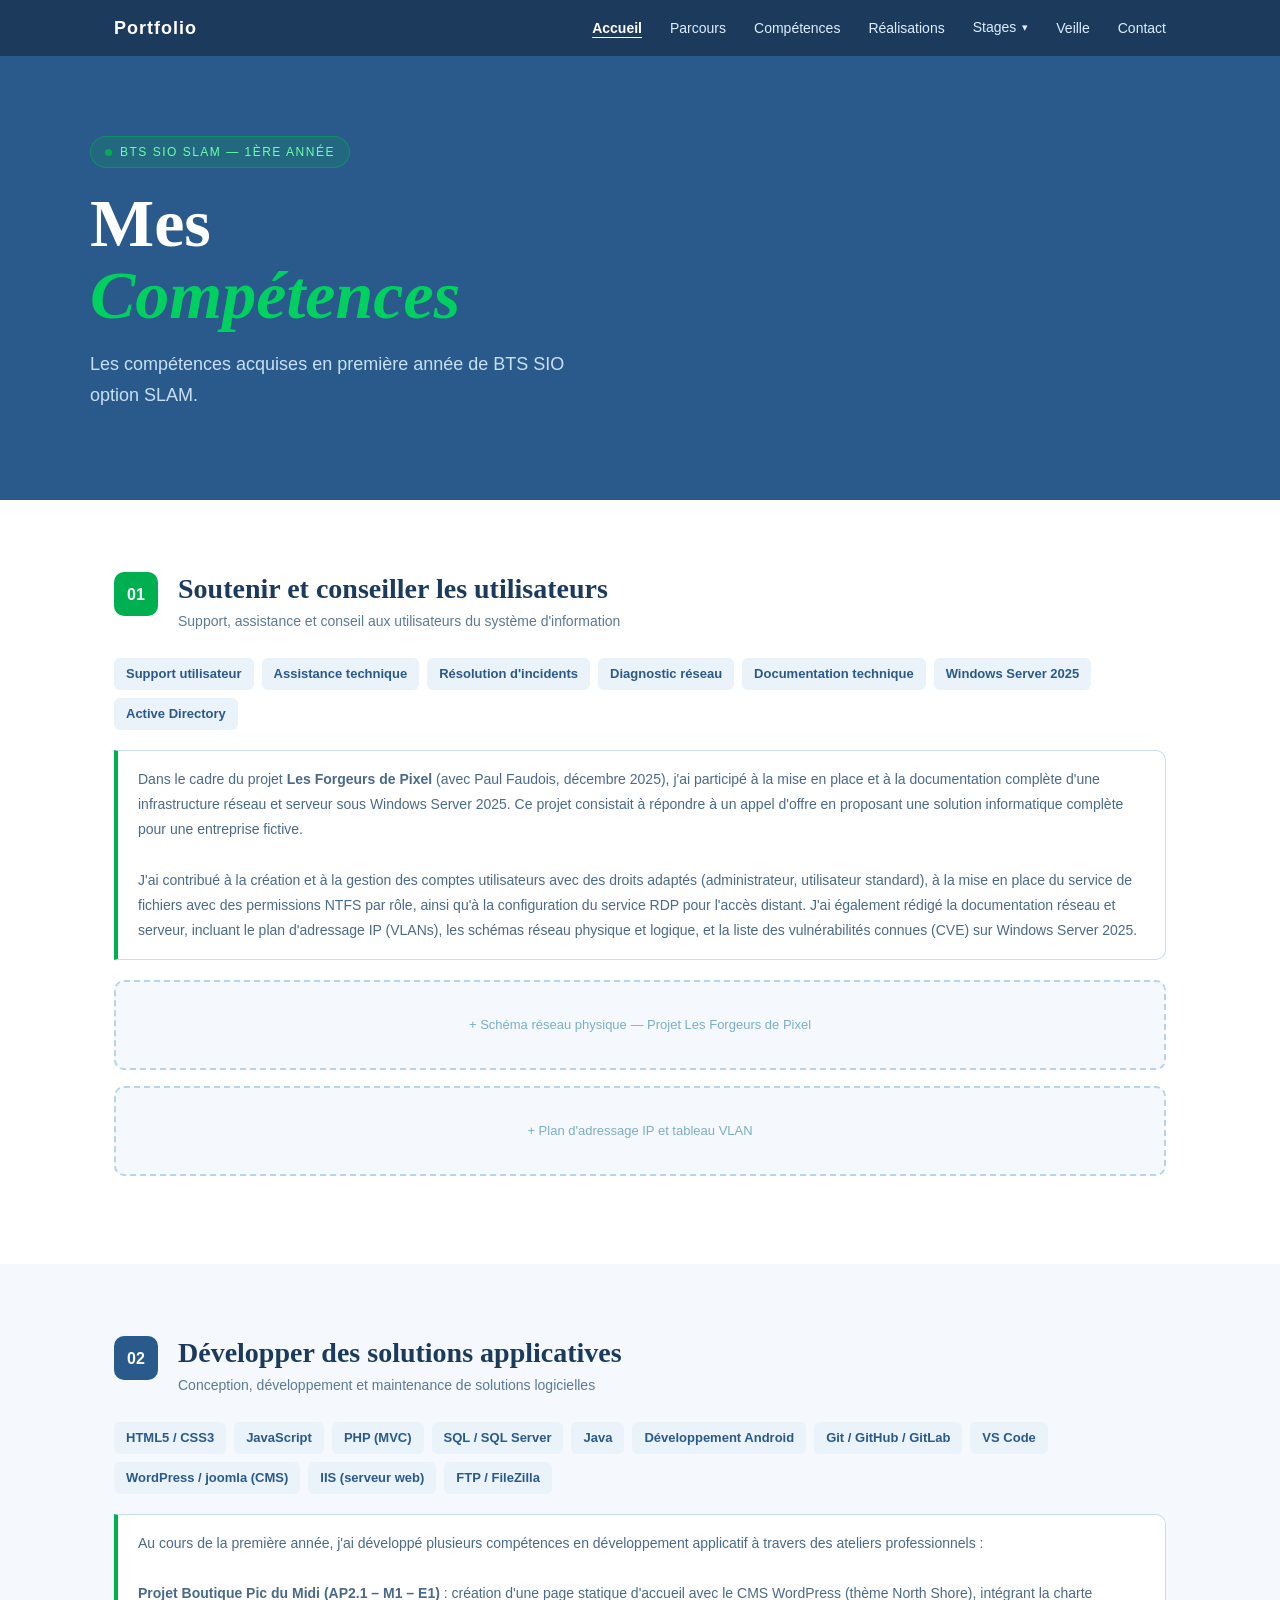
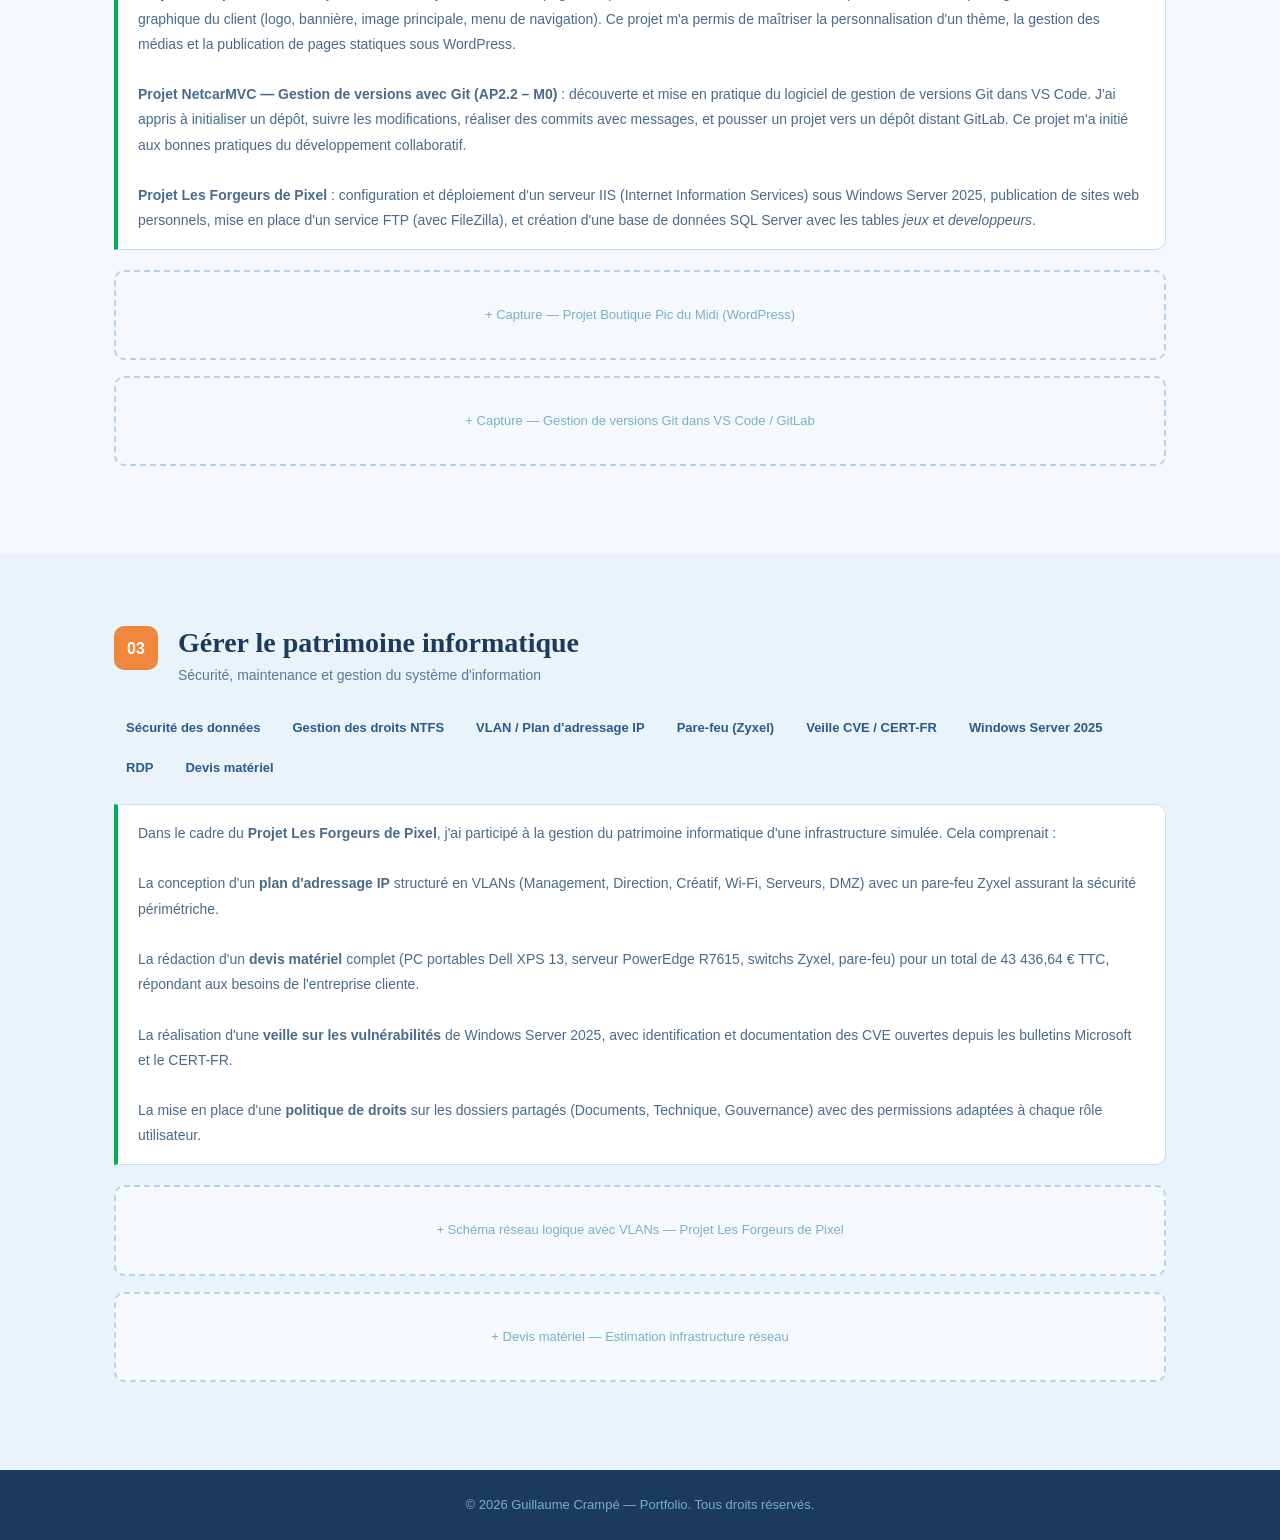
==== commit 6b352bbb: "chemin corrigé" ====
--- a/pages/competences.html
+++ b/pages/competences.html
@@ -13,23 +13,25 @@
 
     <nav class="navbar">
         <div class="nav-container">
-            <div class="logo"><a href="../index.html" style="color:inherit;text-decoration:none;">Portfolio</a></div>
+            <div class="logo"><a href="index.html" style="color:inherit;text-decoration:none;">Portfolio</a></div>
             <ul class="nav-menu">
-                <li><a href="../index.html" class="nav-link">Accueil</a></li>
-                <li><a href="parcours.html" class="nav-link">Parcours</a></li>
-                <li><a href="competences.html" class="nav-link active">Compétences</a></li>
-                <li><a href="realisations.html" class="nav-link">Réalisations</a></li>
+                <li><a href="index.html" class="nav-link active">Accueil</a></li>
+                <li><a href="pages/parcours.html" class="nav-link">Parcours</a></li>
+                <li><a href="pages/competences.html" class="nav-link">Compétences</a></li>
+                <li><a href="pages/realisations.html" class="nav-link">Réalisations</a></li>
                 <li class="nav-item-dropdown"><a href="pages/stages/stage1.html" class="nav-link nav-dropdown-toggle">Stages <span class="dropdown-arrow">▾</span></a>
                     <ul class="nav-submenu">
                         <li><a href="pages/stages/stage1.html" class="nav-link">Stage de 1ère année</a></li>
                         <li><a href="pages/stages/stage2.html" class="nav-link">Stage de 2ème année</a></li>
                     </ul>
                 </li>
-                <li><a href="veille.html" class="nav-link">Veille</a></li>
-                <li><a href="contact.html" class="nav-link">Contact</a></li>
+                <li><a href="pages/veille.html" class="nav-link">Veille</a></li>
+                <li><a href="pages/contact.html" class="nav-link">Contact</a></li>
             </ul>
             <div class="hamburger">
-                <span></span><span></span><span></span>
+                <span></span>
+                <span></span>
+                <span></span>
             </div>
         </div>
     </nav>
--- a/css/style.css
+++ b/css/style.css
@@ -329,101 +329,106 @@
         display: block;
     }
 }
+
 /* =========================
    Pages des stages
-========================= */
-
-/* =========================
-   Pages des stages
-   Style assorti au portfolio
-========================= */
-
-.stage-banner {
+   ========================= */
+
+.stage-page {
+    background: #ffffff;
+    color: #1b3a5c;
+}
+
+.stage-hero {
     background: #2a5a8c;
-    padding: 55px 0 60px;
-}
-
-.stage-banner h1 {
+    padding: 60px 24px;
+    text-align: center;
+}
+
+.stage-label {
+    display: inline-block;
+    color: #6dffa8;
+    background: rgba(0, 176, 80, 0.18);
+    border: 1px solid rgba(0, 176, 80, 0.5);
+    border-radius: 20px;
+    padding: 5px 14px;
+    font-size: 12px;
+    letter-spacing: 1px;
+    text-transform: uppercase;
+    margin-bottom: 20px;
+}
+
+.stage-hero h1 {
     color: #ffffff;
     font-size: clamp(32px, 5vw, 48px);
-    margin: 18px 0 12px;
-}
-
-.stage-banner h1 em {
+    margin-bottom: 16px;
+}
+
+.stage-hero h1 em {
     color: #00d060;
-    font-style: italic;
-}
-
-.stage-banner > .container > p:last-child {
+}
+
+.stage-subtitle {
     color: #c8e0f4;
     font-size: 17px;
-    max-width: 650px;
-}
-
-.stage-summary {
+    max-width: 700px;
+    margin: 0 auto 30px;
+}
+
+.stage-infos {
     display: grid;
-    grid-template-columns: repeat(4, minmax(0, 1fr));
-    gap: 16px;
-    margin-bottom: 55px;
-}
-
-.stage-summary > div {
-    min-width: 0;
-    padding: 20px;
-    background: #f5f8fc;
+    grid-template-columns: repeat(2, minmax(0, 1fr));
+    gap: 12px;
+    max-width: 800px;
+    margin: 30px auto 0;
+    text-align: left;
+}
+
+.stage-infos p {
+    background: #ffffff;
     border: 1px solid #c8dff0;
     border-radius: 10px;
-}
-
-.stage-label {
-    display: block;
-    margin-bottom: 7px;
-    color: #2a5a8c;
-    font-size: 12px;
-    font-weight: 600;
-    text-transform: uppercase;
-    letter-spacing: 0.5px;
-}
-
-.stage-summary strong {
-    display: block;
+    padding: 14px 18px;
+    color: #4a6a8a;
+    font-size: 14px;
+}
+
+.stage-infos strong {
     color: #1b3a5c;
-    font-size: 15px;
-    overflow-wrap: anywhere;
 }
 
 .stage-section {
-    margin: 0 0 52px;
-}
-
-.stage-section > p,
-.stage-review p {
-    max-width: 850px;
+    max-width: 1100px;
+    margin: 0 auto;
+    padding: 45px 24px 10px;
+}
+
+.stage-section h2 {
+    color: #1b3a5c;
+    font-size: 28px;
+    margin-bottom: 22px;
+}
+
+.stage-section > p {
     color: #4a6a8a;
     line-height: 1.8;
-    margin-bottom: 14px;
-}
-
-.stage-grid {
-    display: grid;
-    grid-template-columns: repeat(2, minmax(0, 1fr));
-    gap: 20px;
+    margin-bottom: 16px;
 }
 
 .stage-card {
-    min-width: 0;
-    padding: 24px;
     background: #ffffff;
     border: 1px solid #c8dff0;
-    border-radius: 12px;
+    border-left: 4px solid #00b050;
+    border-radius: 10px;
+    padding: 22px 24px;
+    margin-bottom: 16px;
 }
 
 .stage-card h3 {
-    margin-bottom: 10px;
+    font-family: 'Outfit', sans-serif;
     color: #1b3a5c;
-    font-family: 'Outfit', sans-serif;
     font-size: 17px;
-    font-weight: 700;
+    margin-bottom: 8px;
 }
 
 .stage-card p {
@@ -439,139 +444,127 @@
 }
 
 .stage-tags span {
-    display: inline-block;
-    padding: 6px 12px;
     background: #eaf2fa;
     color: #2a5a8c;
+    border: 1px solid #c8dff0;
     border-radius: 6px;
+    padding: 6px 12px;
     font-size: 13px;
     font-weight: 600;
 }
 
-.stage-review {
-    padding: 24px;
-    background: #f5f8fc;
-    border-left: 4px solid #00b050;
-    border-radius: 0 10px 10px 0;
-}
-
-.stage-review p:last-child {
-    margin-bottom: 0;
-}
-
 .stage-back {
+    max-width: 1100px;
+    margin: 35px auto 60px;
+    padding: 0 24px;
+}
+
+.stage-back a {
     display: inline-block;
-    padding: 11px 20px;
     background: #1b3a5c;
     color: #ffffff;
+    padding: 11px 20px;
     border-radius: 7px;
     font-size: 14px;
     font-weight: 600;
     transition: background 0.2s;
 }
 
-.stage-back:hover {
+.stage-back a:hover {
     background: #2a5a8c;
 }
 
-/* Menu déroulant : adaptation au thème du site */
-.nav-item-dropdown {
-    position: relative;
-}
-
-.nav-dropdown-toggle {
-    display: inline-flex;
+@media (max-width: 600px) {
+    .stage-hero {
+        padding: 42px 20px;
+    }
+
+    .stage-infos {
+        grid-template-columns: 1fr;
+    }
+
+    .stage-section {
+        padding: 32px 20px 5px;
+    }
+
+    .stage-section h2 {
+        font-size: 24px;
+    }
+
+    .stage-card {
+        padding: 18px;
+    }
+
+    .stage-back {
+        padding: 0 20px;
+    }
+}
+/* Ajustement de la navigation sur les écrans intermédiaires */
+@media (min-width: 769px) and (max-width: 1050px) {
+    .nav-container {
+        padding: 0 16px;
+    }
+
+    .nav-menu {
+        gap: 12px;
+    }
+
+    .nav-link {
+        font-size: 13px;
+    }
+
+    .logo {
+        font-size: 16px;
+    }
+}
+
+/* Présentation de l'entreprise : texte à gauche, logo à droite */
+
+.stage-presentation {
+    display: flex;
+    flex-direction: row;
     align-items: center;
-    gap: 6px;
-}
-
-.dropdown-arrow {
-    font-size: 12px;
-    transition: transform 0.2s;
-}
-
-.nav-submenu {
-    display: none;
-    position: absolute;
-    top: 100%;
-    left: 0;
-    min-width: 205px;
-    padding: 8px 0;
-    margin: 0;
-    list-style: none;
-    background: #1b3a5c;
-    border: 1px solid rgba(255, 255, 255, 0.12);
-    border-radius: 0 0 8px 8px;
-    box-shadow: 0 8px 18px rgba(0, 0, 0, 0.18);
-    z-index: 200;
-}
-
-.nav-submenu li a {
+    justify-content: space-between;
+    gap: 30px;
+}
+
+.stage-presentation-texte {
+    flex: 1;
+    min-width: 0;
+}
+
+.stage-presentation-texte p {
+    color: #4a6a8a;
+    line-height: 1.8;
+    margin-bottom: 16px;
+}
+
+.stage-presentation-image {
+    flex: 0 0 260px;
+    display: flex;
+    justify-content: center;
+    align-items: center;
+}
+
+.stage-presentation-image img {
     display: block;
-    padding: 10px 16px;
-    color: #deeeff;
-    font-size: 13px;
-    white-space: nowrap;
-}
-
-.nav-submenu li a:hover,
-.nav-submenu li a.active {
-    color: #00d060;
-    background: rgba(255, 255, 255, 0.06);
-}
-
-.nav-item-dropdown:hover .nav-submenu,
-.nav-item-dropdown:focus-within .nav-submenu {
-    display: block;
-}
-
-.nav-item-dropdown:hover .dropdown-arrow {
-    transform: rotate(180deg);
-}
-
-/* Adaptation aux écrans plus petits */
-@media (max-width: 900px) {
-    .stage-summary {
-        grid-template-columns: repeat(2, minmax(0, 1fr));
-    }
-}
-
-@media (max-width: 768px) {
-    .stage-banner {
-        padding: 42px 0;
-    }
-
-    .stage-grid {
-        grid-template-columns: 1fr;
-    }
-
-    .nav-item-dropdown {
-        width: 100%;
-    }
-
-    .nav-submenu {
-        position: static;
-        width: 100%;
-        min-width: 0;
-        margin-top: 8px;
-        padding-left: 12px;
-        box-shadow: none;
-        border-radius: 6px;
-        background: rgba(0, 0, 0, 0.12);
-    }
-
-    .nav-item-dropdown:focus-within .nav-submenu {
-        display: block;
-    }
-}
-
-@media (max-width: 480px) {
-    .stage-summary {
-        grid-template-columns: 1fr;
-    }
-
-    .stage-card,
-    .stage-review {
-        padding: 18px;
-    }
-}
+    width: 260px;
+    height: 220px;
+    object-fit: contain;
+    background: #ffffff;
+    border: 1px solid #c8dff0;
+    border-radius: 12px;
+    padding: 10px;
+}
+
+@media (max-width: 700px) {
+    .stage-presentation {
+        flex-direction: column;
+        align-items: stretch;
+    }
+
+    .stage-presentation-image {
+        flex: auto;
+        align-self: center;
+    }
+}
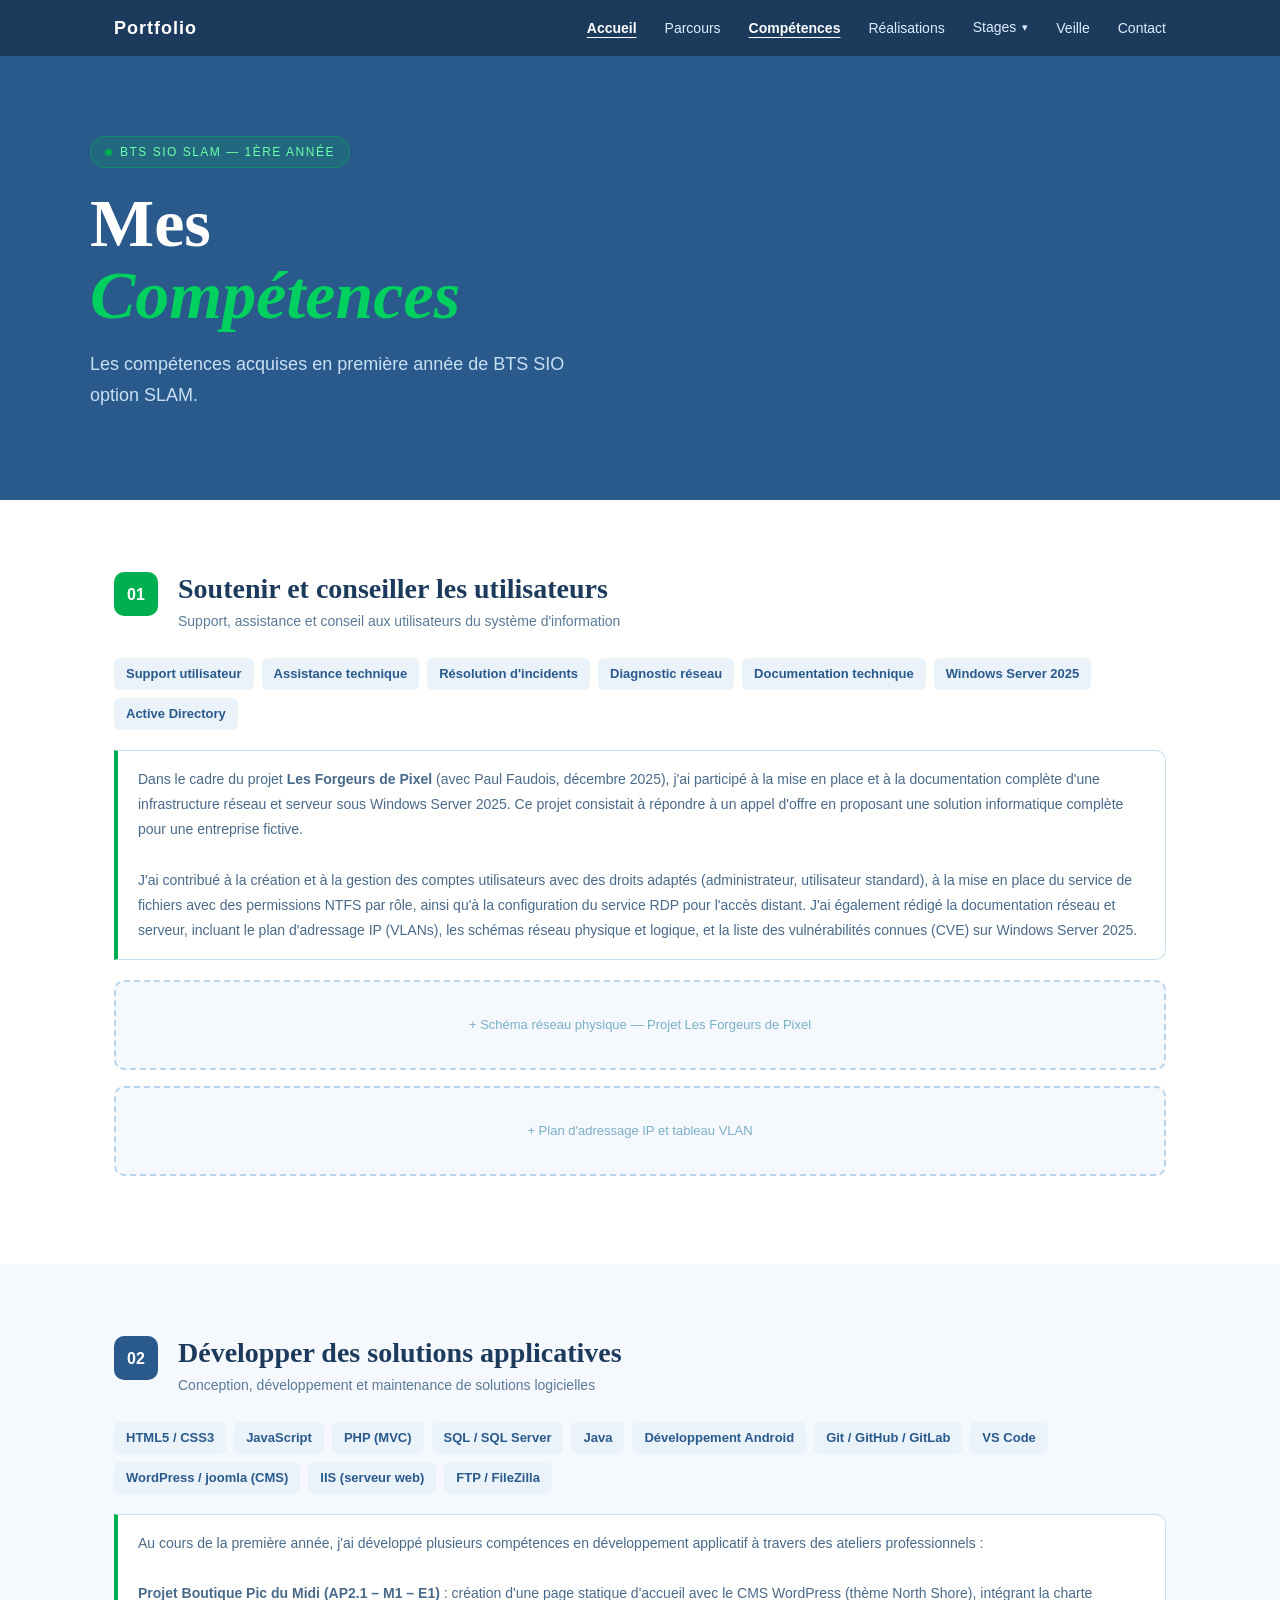
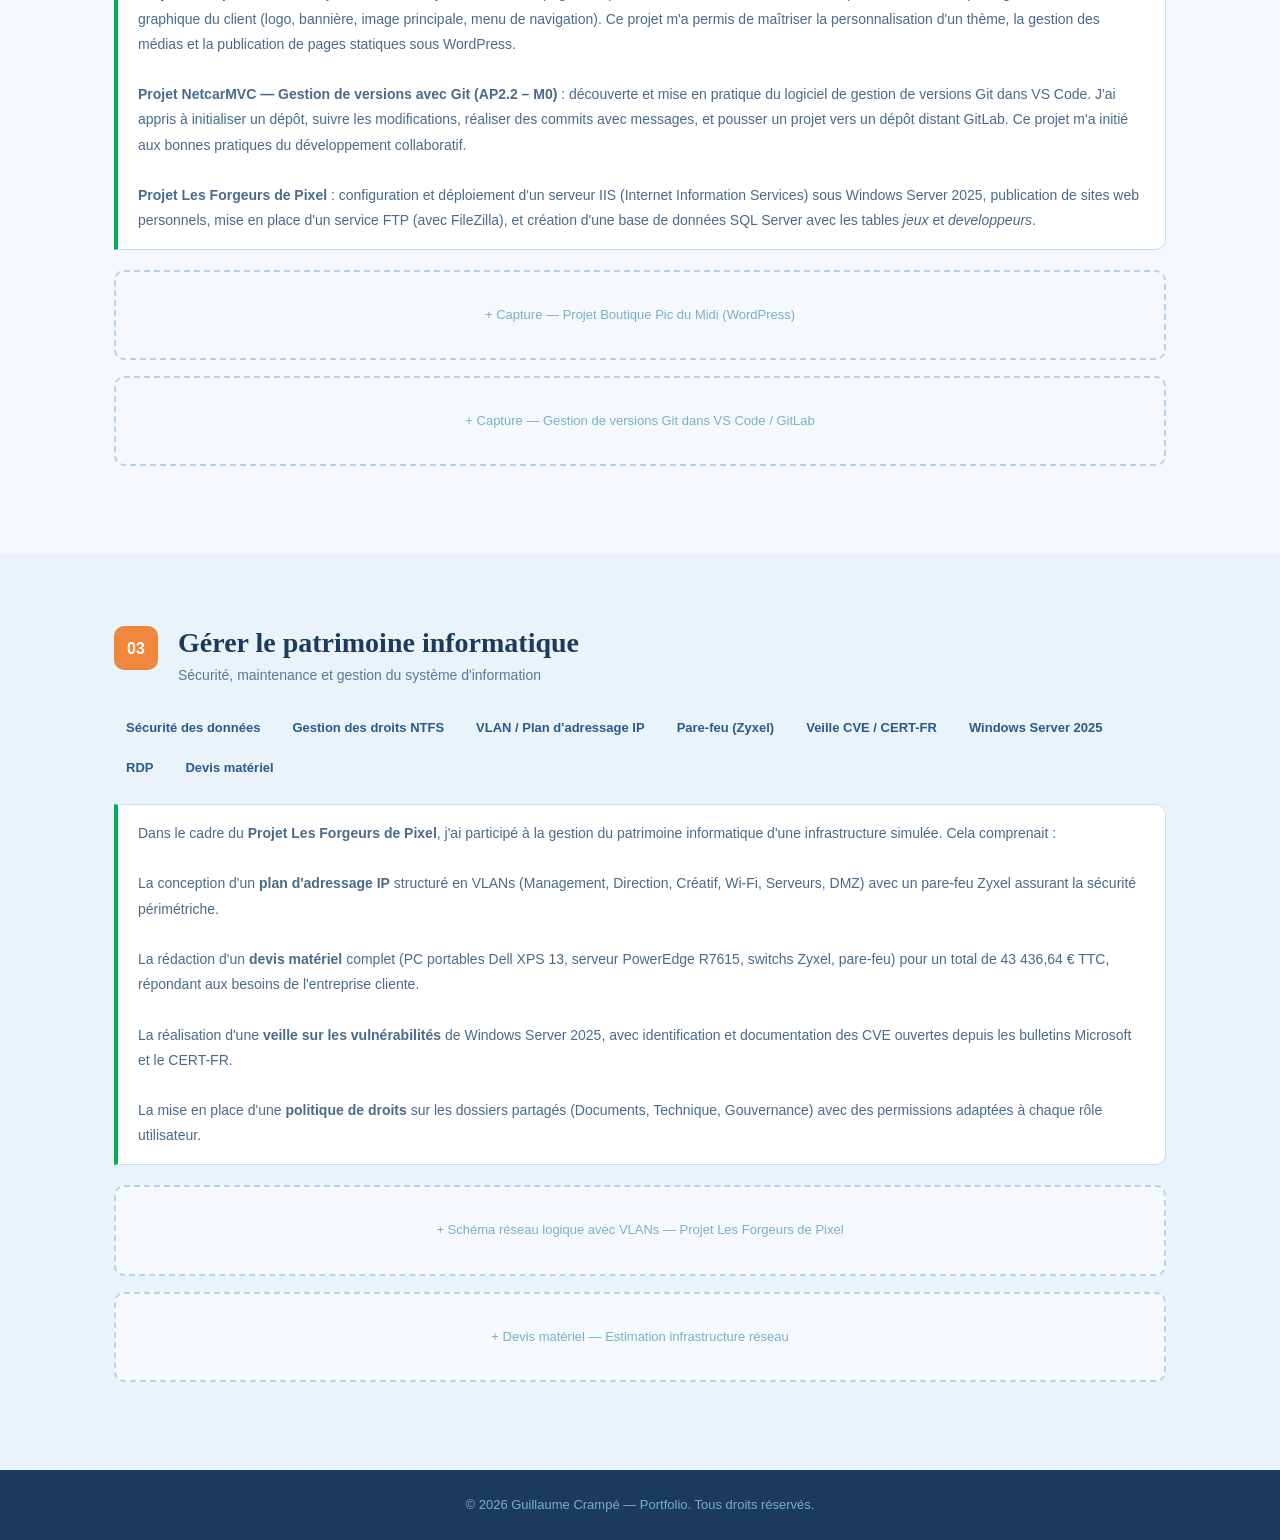
==== commit 433c55c7: "modif finale" ====
--- a/pages/competences.html
+++ b/pages/competences.html
@@ -13,20 +13,20 @@
 
     <nav class="navbar">
         <div class="nav-container">
-            <div class="logo"><a href="index.html" style="color:inherit;text-decoration:none;">Portfolio</a></div>
+            <div class="logo"><a href="../index.html" style="color:inherit;text-decoration:none;">Portfolio</a></div>
             <ul class="nav-menu">
-                <li><a href="index.html" class="nav-link active">Accueil</a></li>
-                <li><a href="pages/parcours.html" class="nav-link">Parcours</a></li>
-                <li><a href="pages/competences.html" class="nav-link">Compétences</a></li>
-                <li><a href="pages/realisations.html" class="nav-link">Réalisations</a></li>
-                <li class="nav-item-dropdown"><a href="pages/stages/stage1.html" class="nav-link nav-dropdown-toggle">Stages <span class="dropdown-arrow">▾</span></a>
+                <li><a href="../index.html" class="nav-link active">Accueil</a></li>
+                <li><a href="parcours.html" class="nav-link">Parcours</a></li>
+                <li><a href="competences.html" class="nav-link active">Compétences</a></li>
+                <li><a href="realisations.html" class="nav-link">Réalisations</a></li>
+                <li class="nav-item-dropdown"><a href="stages/stage1.html" class="nav-link nav-dropdown-toggle">Stages <span class="dropdown-arrow">▾</span></a>
                     <ul class="nav-submenu">
-                        <li><a href="pages/stages/stage1.html" class="nav-link">Stage de 1ère année</a></li>
-                        <li><a href="pages/stages/stage2.html" class="nav-link">Stage de 2ème année</a></li>
+                        <li><a href="stages/stage1.html" class="nav-link">Stage de 1ère année</a></li>
+                        <li><a href="stages/stage2.html" class="nav-link">Stage de 2ème année</a></li>
                     </ul>
                 </li>
-                <li><a href="pages/veille.html" class="nav-link">Veille</a></li>
-                <li><a href="pages/contact.html" class="nav-link">Contact</a></li>
+                <li><a href="veille.html" class="nav-link">Veille</a></li>
+                <li><a href="contact.html" class="nav-link">Contact</a></li>
             </ul>
             <div class="hamburger">
                 <span></span>
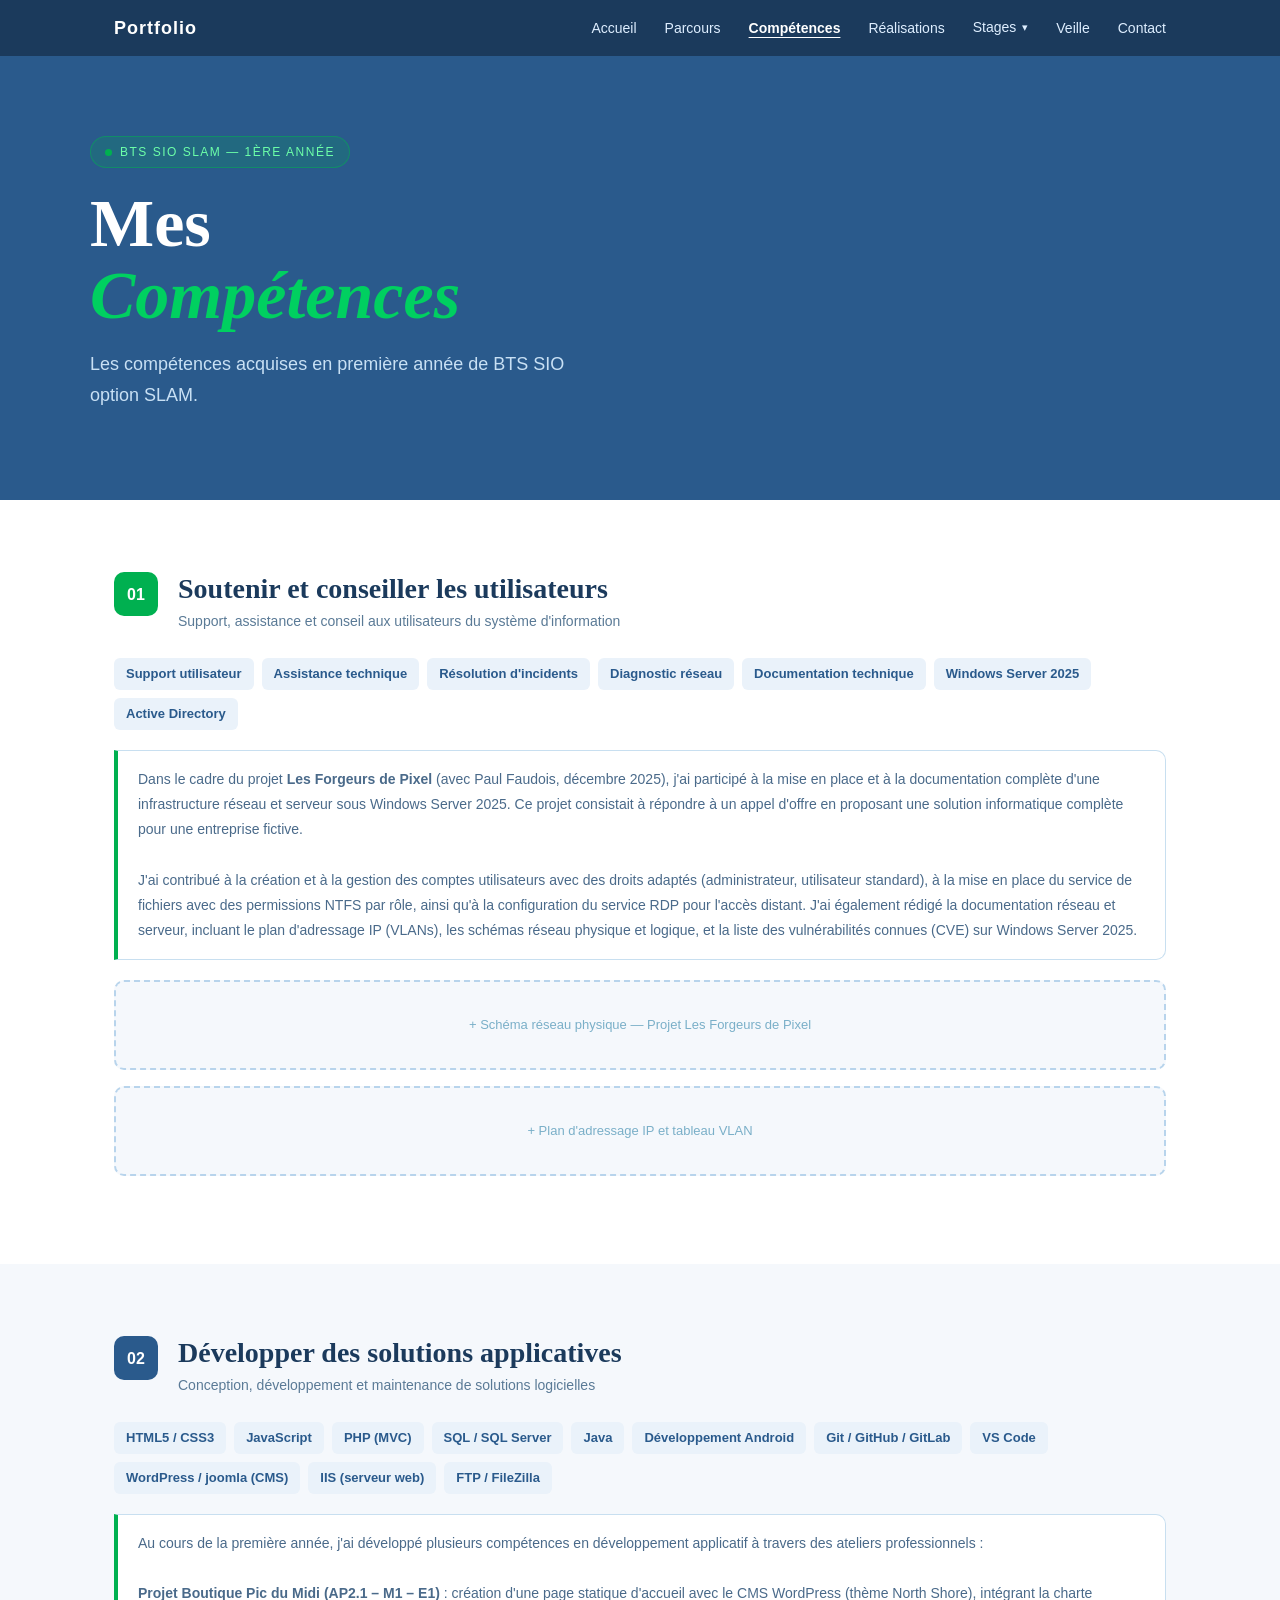
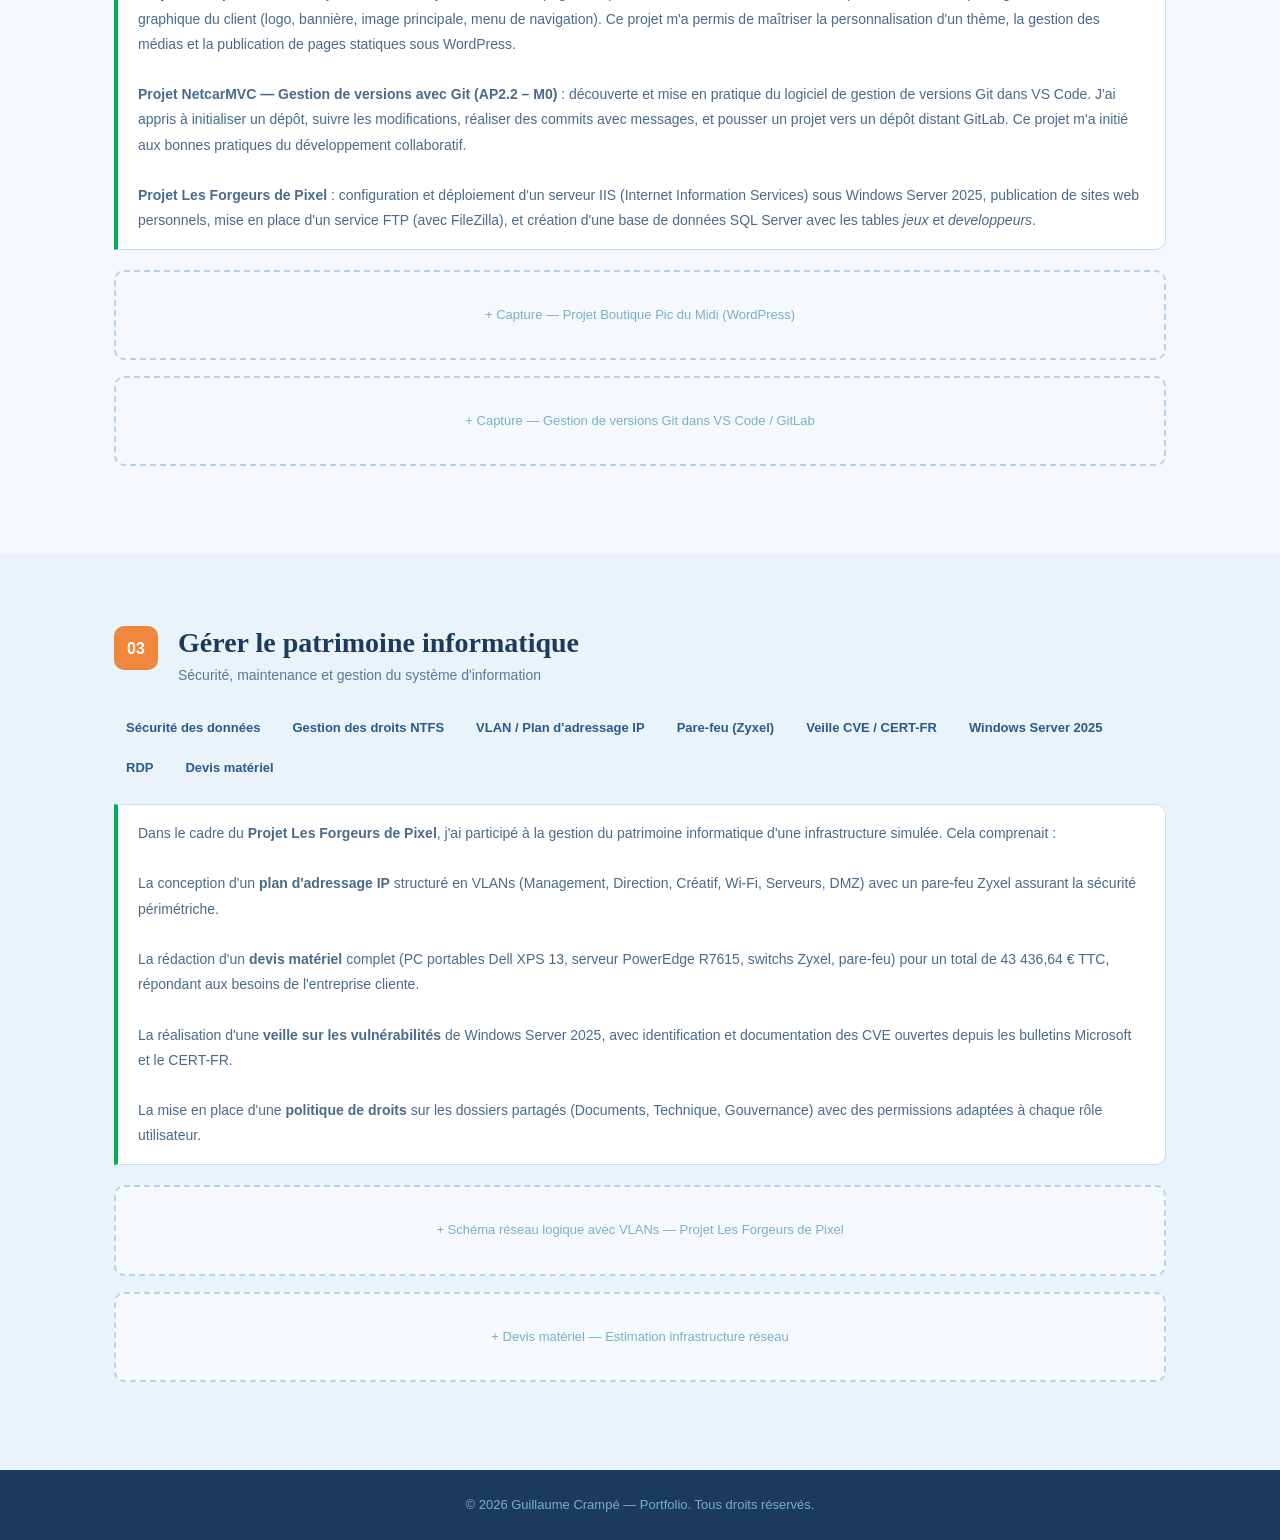
==== commit d6a52794: "corretion 26/10/2026" ====
--- a/pages/competences.html
+++ b/pages/competences.html
@@ -15,7 +15,7 @@
         <div class="nav-container">
             <div class="logo"><a href="../index.html" style="color:inherit;text-decoration:none;">Portfolio</a></div>
             <ul class="nav-menu">
-                <li><a href="../index.html" class="nav-link active">Accueil</a></li>
+                <li><a href="../index.html" class="nav-link ">Accueil</a></li>
                 <li><a href="parcours.html" class="nav-link">Parcours</a></li>
                 <li><a href="competences.html" class="nav-link active">Compétences</a></li>
                 <li><a href="realisations.html" class="nav-link">Réalisations</a></li>
